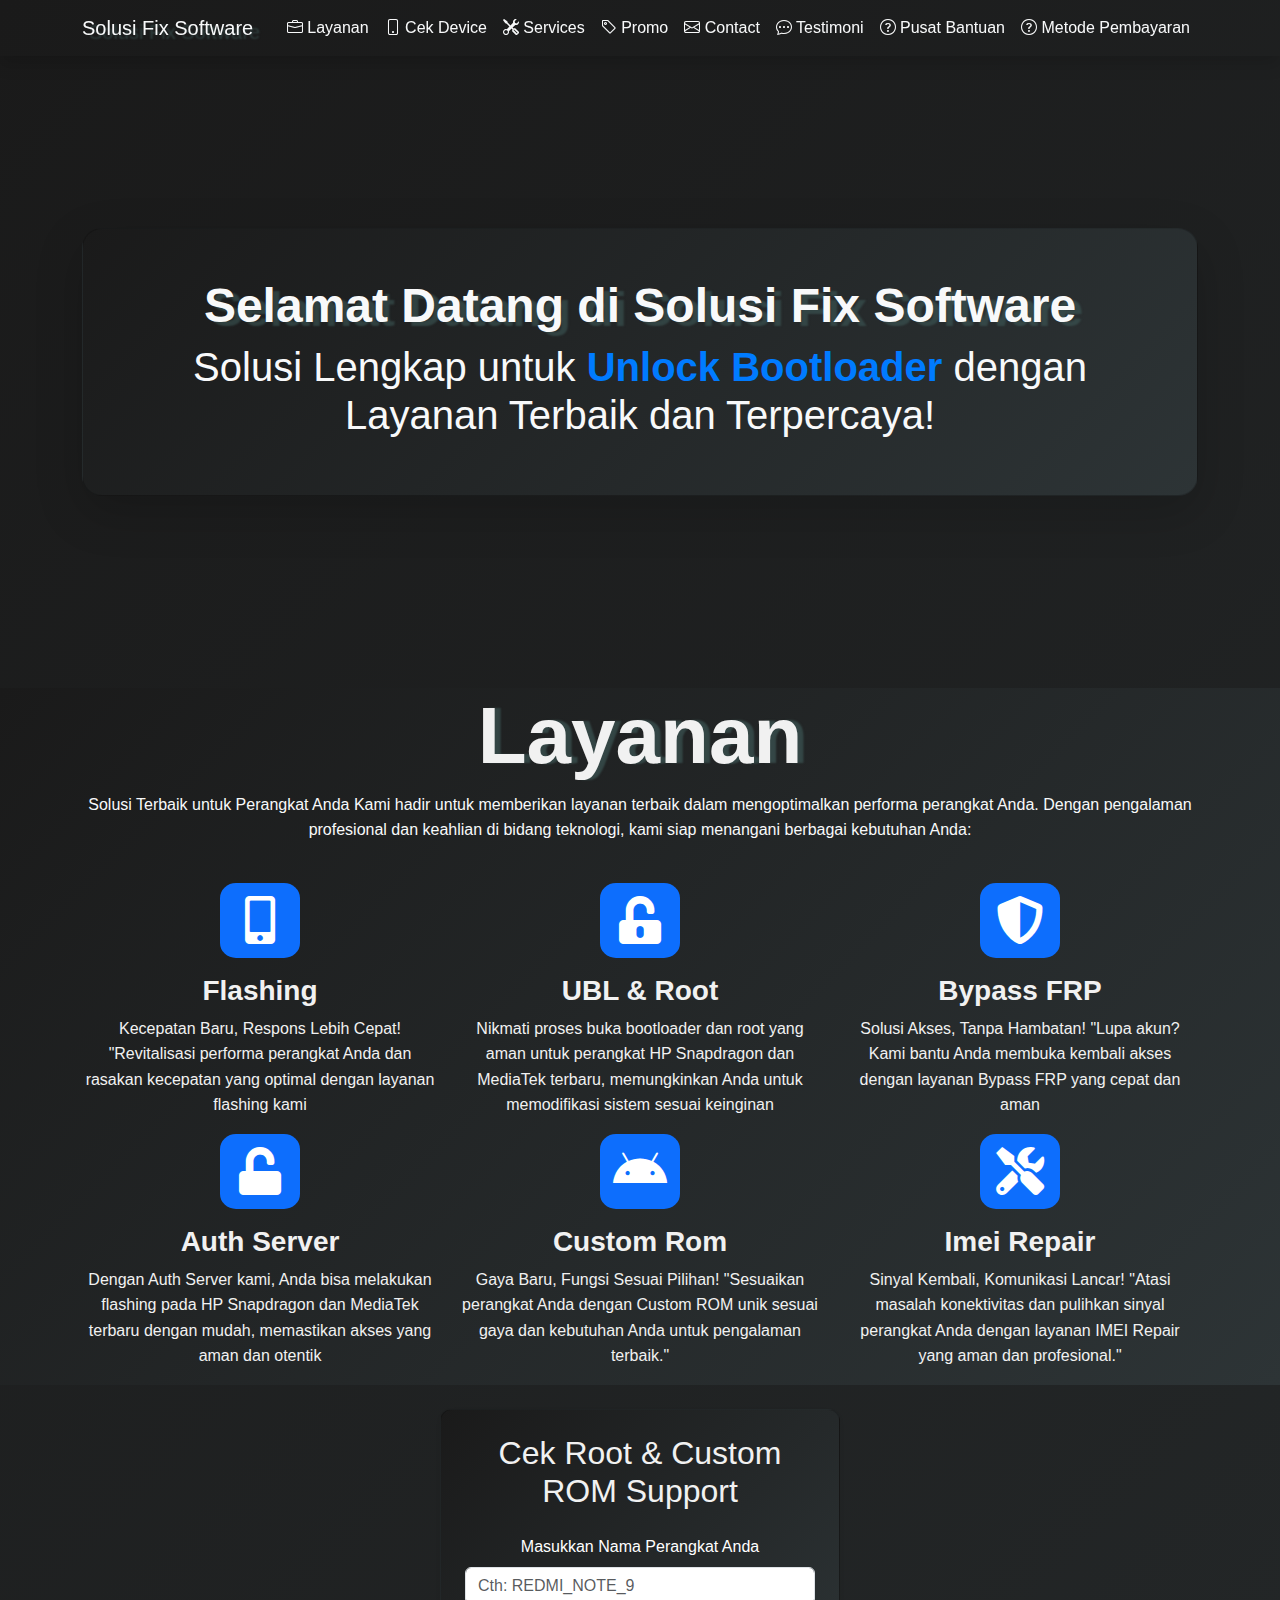
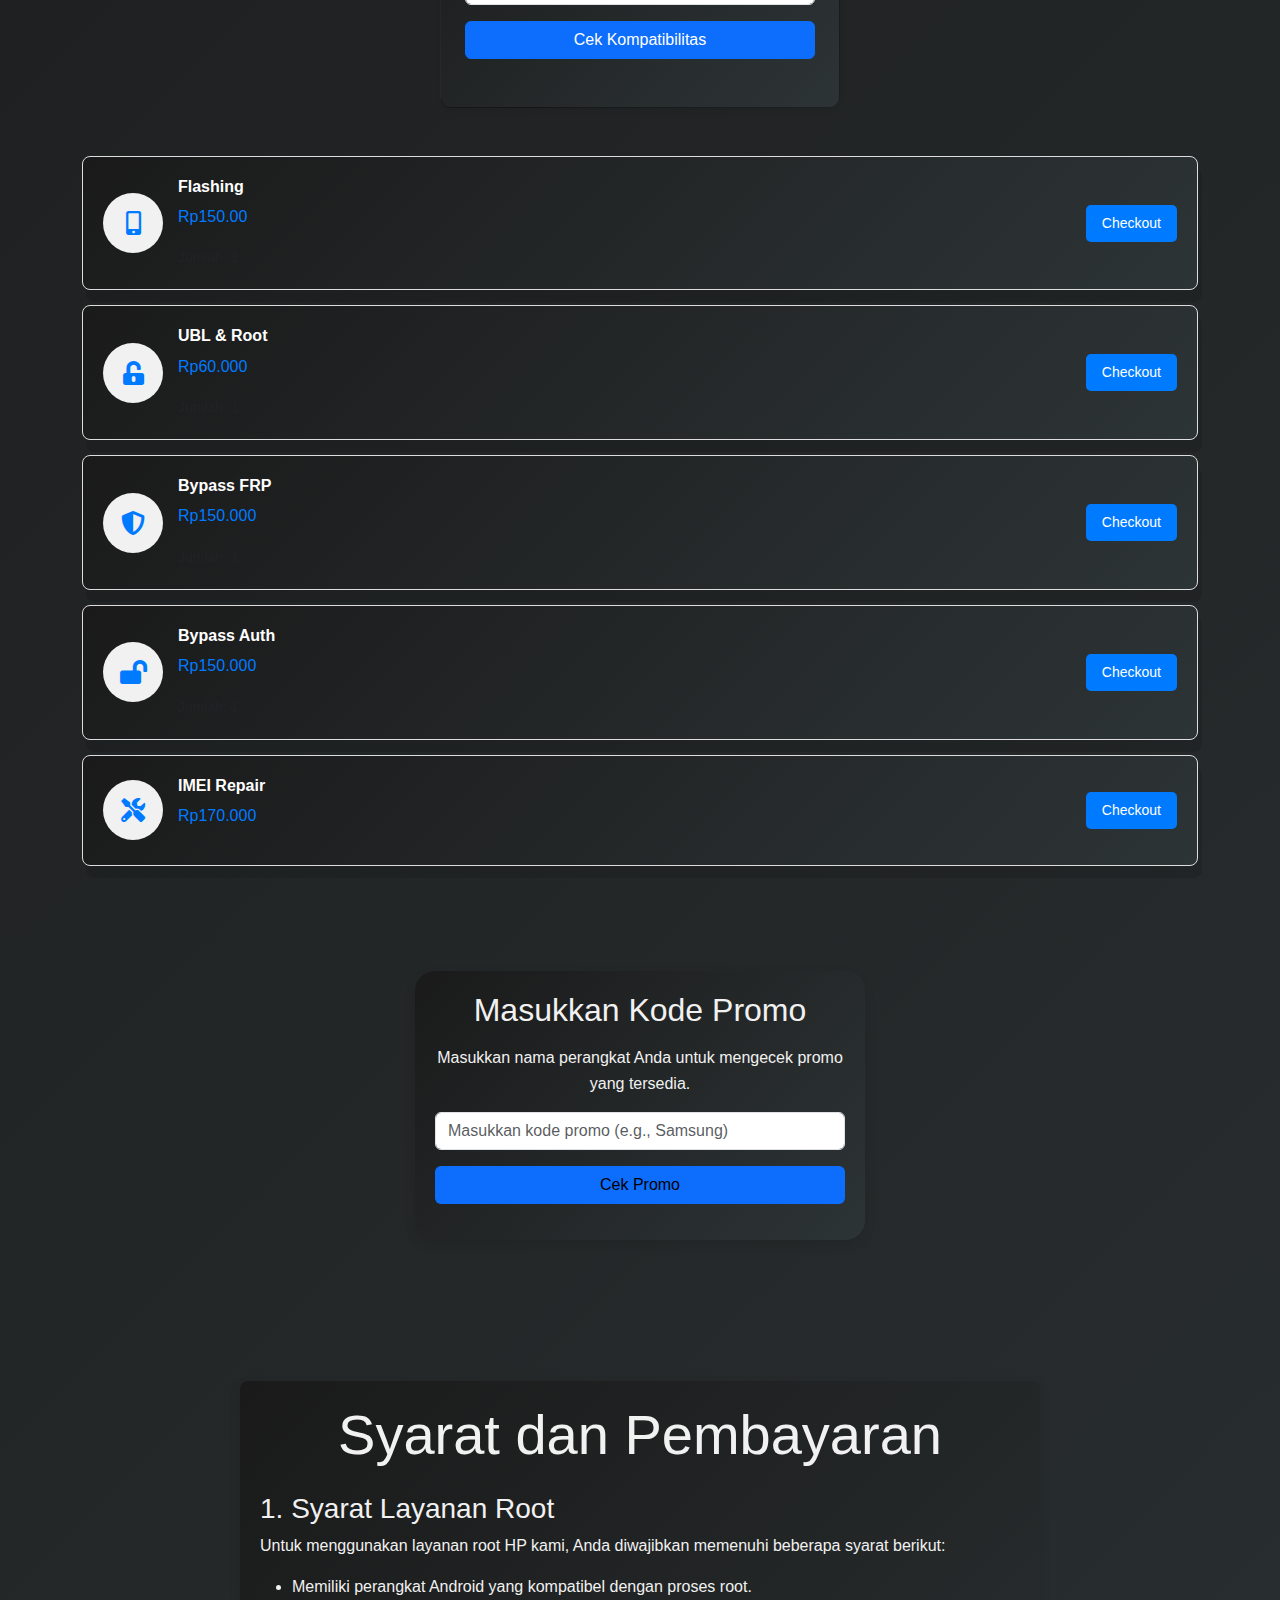
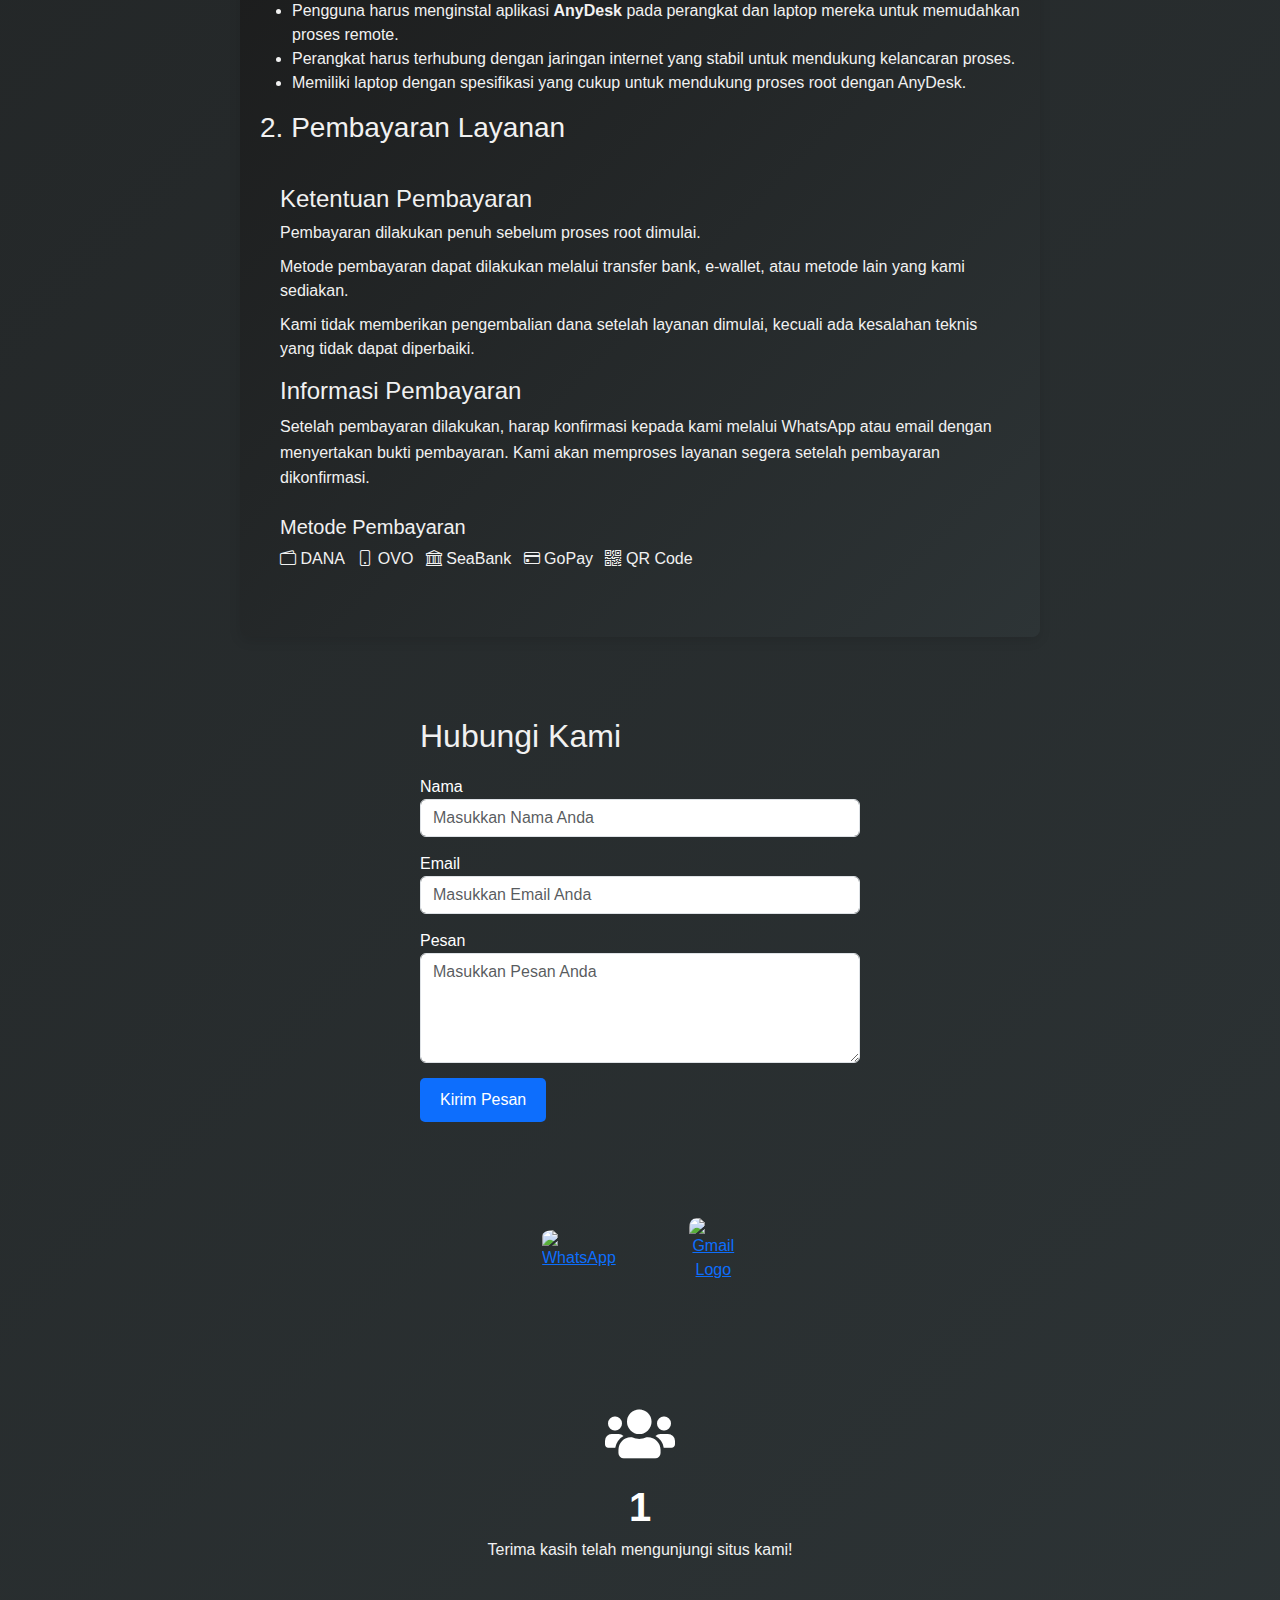
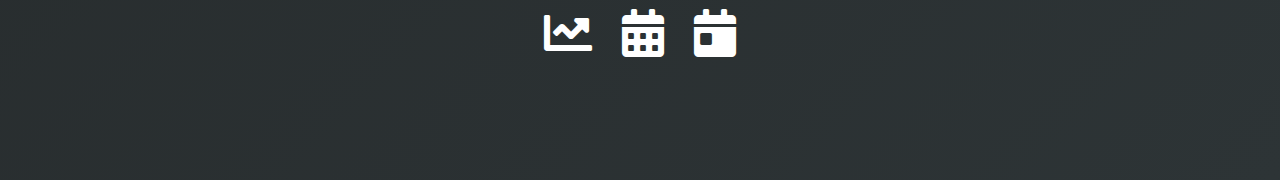
==== index.html @ b5722282 "Penambahan fitur metode pembayaran dan pusat bantuan" ====
<!DOCTYPE html>
<html lang="en">

<head>
    <meta http-equiv="Cache-Control" content="no-store, no-cache, must-revalidate, proxy-revalidate">
    <meta http-equiv="Pragma" content="no-cache">
    <meta http-equiv="Expires" content="0">
    <meta charset="UTF-8">
    <meta name="viewport" content="width=device-width, initial-scale=1.0">
    <link href="https://cdn.jsdelivr.net/npm/bootstrap@5.3.3/dist/css/bootstrap.min.css" rel="stylesheet"
        integrity="sha384-QWTKZyjpPEjISv5WaRU9OFeRpok6YctnYmDr5pNlyT2bRjXh0JMhjY6hW+ALEwIH" crossorigin="anonymous">
    <link rel="stylesheet" href="https://cdnjs.cloudflare.com/ajax/libs/font-awesome/5.15.4/css/all.min.css">
    <link rel="stylesheet" href="https://cdn.jsdelivr.net/npm/bootstrap-icons@1.11.3/font/bootstrap-icons.min.css">
    <link rel="stylesheet" href="css/styleIndex.css">

    <title>tes Website</title>
</head>

<body>
    <nav class="navbar navbar-expand-lg shadow fixed-top">
        <div class="container">
            <a class="navbar-brand text-light" style="text-shadow: 7px 4px 2px rgba(65,95,93,0.53);" href="#">
                Solusi Fix Software
            </a>
            <button class="navbar-toggler" type="button" data-bs-toggle="collapse" data-bs-target="#navbarText"
                aria-controls="navbarText" aria-expanded="false" aria-label="Toggle navigation">
                <span class="navbar-toggler-icon"></span>
            </button>
            <div class="collapse navbar-collapse text-right" id="navbarText">
                <ul class="navbar-nav ms-auto mb-2 mb-lg-0">
                    <li class="nav-item">
                        <a class="nav-link text-light" href="#Layanan">
                            <i class="bi bi-briefcase"></i> Layanan
                        </a>
                    </li>
                    <li class="nav-item">
                        <a class="nav-link text-light" href="#CekDevices">
                            <i class="bi bi-phone"></i> Cek Device
                        </a>
                    </li>
                    <li class="nav-item">
                        <a class="nav-link text-light" href="#Services">
                            <i class="bi bi-tools"></i> Services
                        </a>
                    </li>
                    <li class="nav-item">
                        <a class="nav-link text-light" href="#Promo">
                            <i class="bi bi-tag"></i> Promo
                        </a>
                    </li>
                    <li class="nav-item">
                        <a class="nav-link text-light" href="#Contact" onclick="showLoading(event)">
                            <i class="bi bi-envelope"></i> Contact
                        </a>
                    </li>
                    <li class="nav-item">
                        <a class="nav-link text-light" href="testimoni.html">
                            <i class="bi bi-chat-dots"></i> Testimoni
                        </a>
                    </li>
                    <li class="nav-item">
                        <a class="nav-link text-light" href="pusatBantuan.html">
                            <i class="bi bi-question-circle"></i> Pusat Bantuan
                        </a>
                    </li>
                    <li class="nav-item">
                        <a class="nav-link text-light" href="pembayaran.html">
                            <i class="bi bi-question-circle"></i> Metode Pembayaran
                        </a>
                    </li>
                </ul>
            </div>
        </div>
    </nav>

    <!-- Loading Overlay -->
    <div class="loading-overlay" id="loadingOverlay">
        <div class="loader"></div>
    </div>



    <div class="container-fluid banner" id="About">
        <div class="container text-center d-flex justify-content-center align-items-center min-vh-80 mt-4">
            <div class="card shadow-lg p-5 text-center" id="welcomeCard">
                <h4 class="welcome-heading text-light">Selamat Datang di Solusi Fix Software</h4>
                <h3 class="display-6 text-light">
                    Solusi Lengkap untuk <span id="changingText" class="changing-text">Unlock Bootloader</span> dengan
                    Layanan Terbaik dan Terpercaya!
                </h3>
            </div>
        </div>
    </div>


    <div class="container-fluid layanan" style="background:linear-gradient(135deg, #1a1a1a 0%, #2d3436 100%) ">
        <div class="container text-center">
            <h2 class="display-1 fw-bold" style="text-shadow: 6px 0px 2px rgba(65,95,93,0.58);" id="Layanan">Layanan
            </h2>
            <p class="text-light">Solusi Terbaik untuk Perangkat Anda
                Kami hadir untuk memberikan layanan terbaik dalam mengoptimalkan performa perangkat Anda. Dengan
                pengalaman profesional dan keahlian di bidang teknologi, kami siap menangani berbagai kebutuhan Anda:
            </p>
            <div class="row pt-4">
                <div class="col-md-4">
                    <span class="lingkaran"
                        style="display: inline-block; border-radius: 20%; width: 120px; margin: auto; height: 120px; color: #fff; background-color: #0d6efd;">
                        <i class="fas fa-mobile-alt fa-3x"></i></span>
                    <h3 class="mt-3 fw-bold">Flashing</h3>
                    <p>Kecepatan Baru, Respons Lebih Cepat!
                        "Revitalisasi performa perangkat Anda dan rasakan kecepatan yang optimal dengan layanan flashing
                        kami</p>
                </div>

                <div class="col-md-4">
                    <span class="lingkaran"
                        style="display: inline-block; border-radius: 20%; width: 120px; margin: auto; height: 120px; color: #fff; background-color: #0d6efd;">
                        <i class="fas fa-unlock-alt fa-3x"></i></span>
                    <h3 class="mt-3 fw-bold">UBL & Root</h3>
                    <p>Nikmati proses buka bootloader dan root yang aman untuk perangkat HP Snapdragon dan MediaTek
                        terbaru, memungkinkan Anda untuk memodifikasi sistem sesuai keinginan</p>
                </div>

                <div class="col-md-4">
                    <span class="lingkaran"
                        style="display: inline-block; border-radius: 20%; width: 120px; margin: auto; height: 120px; color: #fff; background-color: #0d6efd;">
                        <i class="fas fa-shield-alt fa-3x"></i></span>
                    <h3 class="mt-3 fw-bold">Bypass FRP</h3>
                    <p>Solusi Akses, Tanpa Hambatan!
                        "Lupa akun? Kami bantu Anda membuka kembali akses dengan layanan Bypass FRP yang cepat dan aman
                    </p>
                </div>

                <div class="col-md-4">
                    <span class="lingkaran"
                        style="display: inline-block; border-radius: 20%; width: 120px; margin: auto; height: 120px; color: #fff; background-color: #0d6efd; ">
                        <i class=" fas fa-unlock fa-3x"></i></span>
                    <h3 class="mt-3 fw-bold">Auth Server</h3>
                    <p>Dengan Auth Server kami, Anda bisa melakukan flashing pada HP Snapdragon dan MediaTek terbaru
                        dengan mudah, memastikan akses yang aman dan otentik</p>
                </div>
                <div class="col-md-4">
                    <span class="lingkaran"
                        style="display: inline-block; border-radius: 20%; width: 120px; margin: auto; height: 120px; color: #fff; background-color: #0d6efd; ">
                        <i class=" fab fa-android fa-3x"></i></span>
                    <h3 class="mt-3 fw-bold">Custom Rom</h3>
                    <p>Gaya Baru, Fungsi Sesuai Pilihan!
                        "Sesuaikan perangkat Anda dengan Custom ROM unik sesuai gaya dan kebutuhan Anda untuk pengalaman
                        terbaik."</p>
                </div>
                <div class="col-md-4">
                    <span class="lingkaran"
                        style="display: inline-block; border-radius: 20%; width: 120px; margin: auto; height: 120px; color: #fff; background-color: #0d6efd; ">
                        <i class=" fas fa-tools fa-3x"></i></span>
                    <h3 class="mt-3 fw-bold">Imei Repair</h3>
                    <p>Sinyal Kembali, Komunikasi Lancar!
                        "Atasi masalah konektivitas dan pulihkan sinyal perangkat Anda dengan layanan IMEI Repair yang
                        aman dan profesional."</p>
                </div>

            </div>

        </div>
    </div>




    <div class="d-flex justify-content-center align-items-center min-vh-80 mt-4">
        <div class="card shadow-sm p-4 text-center" id="deviceCheckerCard">
            <h2 class="mb-4" id="CekDevices">Cek Root & Custom ROM Support</h2>

            <form id="deviceForm">
                <!-- Input untuk menulis jenis perangkat -->
                <div class="mb-3">
                    <label for="deviceInput" class="form-label">Masukkan Nama Perangkat Anda</label>
                    <input type="text" class="form-control" id="deviceInput" placeholder="Cth: REDMI_NOTE_9" required>
                </div>

                <button type="button" class="btn btn-primary w-100" onclick="checkDeviceSupport()">Cek
                    Kompatibilitas</button>
            </form>

            <div class="mt-3" id="notification" style="display:none;"></div>
            <div id="result" class="mt-4"></div>
        </div>
    </div>





    <div class="container mt-5" id="Services">
        <!-- Card 1: Flashing -->
        <div class="shopee-card">
            <div class="icon-container">
                <i class="fas fa-mobile-alt"></i>
            </div>
            <div>
                <h5 class="product-name">Flashing</h5>
                <p class="product-price">Rp150.00</p>
                <small class="text-muted">Jumlah: 1</small>
            </div>
            <button class="btn-checkout" onclick="sendToWhatsApp('Flashing', 'Rp150.00')">Checkout</button>
        </div>

        <!-- Card 2: UBL & Root -->
        <div class="shopee-card">
            <div class="icon-container">
                <i class="fas fa-unlock-alt"></i>
            </div>
            <div>
                <h5 class="product-name">UBL & Root</h5>
                <p class="product-price">Rp60.000</p>
                <small class="text-muted">Jumlah: 1</small>
            </div>
            <button class="btn-checkout" onclick="sendToWhatsApp('UBL & Root', 'Rp60.000')">Checkout</button>
        </div>

        <!-- Card 3: Bypass FRP -->
        <div class="shopee-card">
            <div class="icon-container">
                <i class="fas fa-shield-alt"></i>
            </div>
            <div>
                <h5 class="product-name">Bypass FRP</h5>
                <p class="product-price">Rp150.000</p>
                <small class="text-muted">Jumlah: 1</small>
            </div>
            <button class="btn-checkout"
                onclick="sendToWhatsApp('Bypass FRP', 'Rp150.000 Not all devices')">Checkout</button>
        </div>

        <!-- Card 4: Bypass Auth -->
        <div class="shopee-card">
            <div class="icon-container">
                <i class="fas fa-lock-open"></i>
            </div>
            <div>
                <h5 class="product-name">Bypass Auth</h5>
                <p class="product-price">Rp150.000</p>
                <small class="text-muted">Jumlah: 1</small>
            </div>
            <button class="btn-checkout" onclick="sendToWhatsApp('Bypass Auth', 'Rp150.000')">Checkout</button>
        </div>

        <!-- Card 5: IMEI Repair -->
        <div class="shopee-card">
            <div class="icon-container">
                <i class="fas fa-tools"></i>
            </div>
            <div>
                <h5 class="product-name">IMEI Repair</h5>
                <p class="product-price">Rp170.000</p>

            </div>
            <button class="btn-checkout" onclick="sendToWhatsApp('IMEI Repair', 'Rp170.00')">Checkout</button>
        </div>
    </div>

    <div class="alert-container" id="alert-container"></div>

    <section class="promo-section" id="Promo">
        <div class="promo-box">
            <h2 class="mb-3">Masukkan Kode Promo</h2>
            <p>Masukkan nama perangkat Anda untuk mengecek promo yang tersedia.</p>
            <input type="text" id="promoCode" class="form-control mb-3"
                placeholder="Masukkan kode promo (e.g., Samsung)">
            <button onclick="checkPromo()" class="btn btn-custom w-100">Cek Promo</button>
            <div id="result" class="result-message mt-3"></div>
            <!-- This div will show messages like "Promo available" or "Device not available for promo" -->
            <div id="promoMessage" class="promo-message mt-2"></div>
        </div>
    </section>



    <div class="terms-card">
        <h2 class="display-4 text-center mb-4">Syarat dan Pembayaran</h2>

        <h3>1. Syarat Layanan Root</h3>
        <p>Untuk menggunakan layanan root HP kami, Anda diwajibkan memenuhi beberapa syarat berikut:</p>
        <ul>
            <li>Memiliki perangkat Android yang kompatibel dengan proses root.</li>
            <li>Pengguna harus menginstal aplikasi <strong>AnyDesk</strong> pada perangkat dan laptop mereka untuk
                memudahkan proses remote.</li>
            <li>Perangkat harus terhubung dengan jaringan internet yang stabil untuk mendukung kelancaran proses.</li>
            <li>Memiliki laptop dengan spesifikasi yang cukup untuk mendukung proses root dengan AnyDesk.</li>
        </ul>

        <h3>2. Pembayaran Layanan</h3>
        <div class="payment-terms">
            <h4>Ketentuan Pembayaran</h4>
            <ul>
                <li>Pembayaran dilakukan penuh sebelum proses root dimulai.</li>
                <li>Metode pembayaran dapat dilakukan melalui transfer bank, e-wallet, atau metode lain yang kami
                    sediakan.</li>
                <li>Kami tidak memberikan pengembalian dana setelah layanan dimulai, kecuali ada kesalahan teknis yang
                    tidak dapat diperbaiki.</li>
            </ul>
            <h4>Informasi Pembayaran</h4>
            <p>Setelah pembayaran dilakukan, harap konfirmasi kepada kami melalui WhatsApp atau email dengan menyertakan
                bukti pembayaran. Kami akan memproses layanan segera setelah pembayaran dikonfirmasi.</p>

            <div class="payment-methods mt-4">
                <h5>Metode Pembayaran</h5>
                <ul class="list-inline">
                    <li class="list-inline-item"><i class="bi bi-wallet2"></i> DANA</li>
                    <li class="list-inline-item"><i class="bi bi-phone"></i> OVO</li>
                    <li class="list-inline-item"><i class="bi bi-bank"></i> SeaBank</li>
                    <li class="list-inline-item"><i class="bi bi-credit-card"></i> GoPay</li>
                    <li class="list-inline-item"><i class="bi bi-qr-code"></i> QR Code</li>
                </ul>
            </div>
        </div>
    </div>



    <div class="container" id="Contact">
        <div class="contact-form">
            <h2>Hubungi Kami</h2>
            <form action="#" method="POST">
                <div class="form-group">
                    <label for="name">Nama</label>
                    <input type="text" class="form-control" id="name" placeholder="Masukkan Nama Anda" required>
                </div>
                <div class="form-group">
                    <label for="email">Email</label>
                    <input type="email" class="form-control" id="email" placeholder="Masukkan Email Anda" required>
                </div>
                <div class="form-group">
                    <label for="message">Pesan</label>
                    <textarea class="form-control" id="message" rows="4" placeholder="Masukkan Pesan Anda"
                        required></textarea>
                </div>
                <button type="submit">Kirim Pesan</button>
            </form>

            <!-- Social Media Links (WhatsApp & Telegram) -->
            <div class="container mt-5 mb-5">
                <div class="row text-light justify-content-center align-items-center">
                    <!-- WhatsApp -->
                    <div class="container mt-5 mb-5">
                        <div class="row text-light justify-content-center align-items-center">
                            <!-- WhatsApp -->
                            <div class="col-4 col-md-2 text-center mb-3">
                                <a href="https://wa.me/6289515001716" target="_blank" title="WhatsApp">
                                    <img src="img/WhatsApp-min.jpg" alt="WhatsApp" width="45px" height="45px">

                                </a>
                            </div>

                            <!-- Telegram -->
                            <div class="col-4 col-md-2 text-center mb-3">
                                <a href="https://t.me/DimNotBad" target="_blank" title="Telegram">
                                    <img src="img/Telegram_logo-min.jpg" alt="Telegram Logo" width="41px" height="41px"
                                        loading="lazy">



                                </a>
                            </div>

                            <!-- Gmail -->
                            <div class="col-4 col-md-2 text-center mb-3">
                                <a href="coomingsoon.html" target="_blank" title="Gmail">
                                    <img src="img/Gmail_Icon_(2013-2020)-min_11zon.jpg" alt="Gmail Logo" width="35px"
                                        height="32px">

                                </a>
                            </div>
                        </div>
                    </div>



                    <div class="visitor-section">
                        <div class="visitor-counter">
                            <i class="fas fa-users icon"></i>
                            <div class="count" id="visitorCount">0</div>
                            <p>Terima kasih telah mengunjungi situs kami!</p>
                        </div>

                        <div class="statistics">
                            <div class="stat">
                                <i class="fas fa-chart-line icon"></i>
                            </div>
                            <div class="stat">
                                <i class="fas fa-calendar-alt icon"></i>
                            </div>
                            <div class="stat">
                                <i class="fas fa-calendar-day icon"></i>
                            </div>
                        </div>
                    </div>

                    <!--js all-->
                    <script>

                        document.addEventListener("DOMContentLoaded", () => {
                            const overlay = document.getElementById('loadingOverlay');
                            const navLinks = document.querySelectorAll('.nav-link');

                            navLinks.forEach(link => {
                                link.addEventListener('click', function (event) {
                                    event.preventDefault();
                                    overlay.classList.add('show');

                                    setTimeout(() => {
                                        overlay.classList.remove('show');
                                        window.location.href = this.href;
                                    }, 1500);
                                });
                            });
                        });



                        function sendToWhatsApp(service, price) {
                            // Ganti nomor telepon berikut dengan nomor WhatsApp tujuan
                            const phoneNumber = "6289515001716"; // format nomor: gunakan kode negara (62 untuk Indonesia)
                            const message = `Halo, saya ingin memesan layanan ${service} dengan harga ${price}.`;

                            // Membuka WhatsApp dengan pesan yang telah terisi
                            window.open(`https://wa.me/${phoneNumber}?text=${encodeURIComponent(message)}`, "_blank");
                        }



                        const texts = ["Unlock Bootloader", "Root", "Flashing", "Bypass FRP", "Bypass Auth", "Custom Rom", "Write Imei"]; let index = 0; function changeText() { let t = document.getElementById("changingText"); t.classList.remove("changing-text"), setTimeout(() => { t.textContent = texts[index], t.classList.add("changing-text"), index = (index + 1) % texts.length }, 200) } setInterval(changeText, 3e3);



                        let attemptsLeft = 5;
                        let promoUsesLeft = localStorage.getItem("promoUsesLeft") ? parseInt(localStorage.getItem("promoUsesLeft")) : 2;
                        const promoHP = [
                            "Redmi Note 8 Pro", "Redmi Note 9", "Redmi Note 9 Pro 5G", "Redmi Note 9T", "Redmi 6", "Redmi 6A",
                            "Redmi 9", "Redmi 9A", "Redmi 9C", "Realme C2", "Realme C3", "Realme C11", "Realme C12",
                            "Realme C15", "Realme 5i", "Realme 6i"
                        ];

                        // Ubah semua elemen di promoHP menjadi lowercase untuk perbandingan yang konsisten
                        const promoHPLowerCase = promoHP.map(device => device.toLowerCase());

                        function checkPromo() {
                            let e = document.getElementById("promoCode").value.toLowerCase();
                            let t = document.getElementById("result");
                            let promoMessage = document.getElementById("promoMessage");
                            let promoButton = document.querySelector("button");

                            // Reset promoMessage on each check
                            promoMessage.innerHTML = "";

                            if (attemptsLeft > 0) {
                                // Check if the promo is available for the entered device (in lowercase)
                                if (promoHPLowerCase.includes(e)) {
                                    if (promoUsesLeft > 0) {
                                        let confirmation = confirm(`Selamat! Anda mendapatkan promo untuk merk ${e}! Apakah Anda ingin mengambil promo ini?`);

                                        if (confirmation) {
                                            let a = `Selamat! Anda mendapatkan promo untuk merk ${e}!`;
                                            window.open(`https://wa.me/?text=${encodeURIComponent(a)}`, "_blank");
                                            t.innerHTML = "<span class='text-success'>Promo berhasil! Pesan terkirim ke WhatsApp.</span>";
                                            promoUsesLeft--;
                                            localStorage.setItem("promoUsesLeft", promoUsesLeft);

                                            if (promoUsesLeft === 0) {
                                                showAlert("Promo telah habis digunakan.", "info");
                                                promoButton.disabled = true;
                                            }
                                        } else {
                                            t.innerHTML = "<span class='text-warning'>Promo dibatalkan oleh pengguna.</span>";
                                        }
                                    } else {
                                        t.innerHTML = "<span class='text-danger'>Anda sudah menggunakan promo maksimal 2 kali.</span>";
                                        promoButton.disabled = true;
                                    }
                                    attemptsLeft = 5;
                                    promoMessage.innerHTML = "";
                                } else {
                                    attemptsLeft--;
                                    t.innerHTML = `<span class='text-danger'>Kode tidak valid. Anda bisa mencoba ${attemptsLeft} kali lagi.</span>`;
                                    promoMessage.innerHTML = "<span class='text-danger'>Perangkat ini tidak tersedia promo.</span>";
                                }
                            }

                            if (attemptsLeft === 0) {
                                showAlert("Percobaan habis. Silakan coba lagi setelah 1 jam.", "danger");
                                t.innerHTML = "";
                                promoButton.disabled = true;
                                localStorage.setItem("lockedUntil", Date.now() + 3600000);
                            }
                        }

                        function showAlert(e, t) {
                            let a = document.getElementById("alert-container");
                            let s = document.createElement("div");

                            s.className = `alert alert-${t} alert-dismissible fade show text-center`;
                            s.role = "alert";
                            s.innerHTML = `
${e}
<button type="button" class="btn-close" data-bs-dismiss="alert" aria-label="Close"></button>
`;

                            a.appendChild(s);

                            setTimeout(() => {
                                s.classList.remove("show");
                                s.classList.add("hide");
                                setTimeout(() => s.remove(), 500);
                            }, 5000);
                        }

                        window.onload = function () {
                            let e = localStorage.getItem("lockedUntil");
                            if (e && Date.now() < e) {
                                let t = Math.ceil((e - Date.now()) / 60000);
                                showAlert(`Percobaan habis. Silakan coba lagi setelah ${t} menit.`, "warning");
                                document.querySelector("button").disabled = true;
                            }

                            if (promoUsesLeft === 0) {
                                showAlert("Promo telah habis digunakan.", "info");
                                document.querySelector("button").disabled = true;
                            }
                        };





                        const devicesSupport = {
                            // Perangkat yang Mendukung Custom ROM dan Root
                            'REDMI_NOTE_1': { root: true, customROM: true },
                            'REDMI_NOTE_2': { root: true, customROM: true },
                            'REDMI_NOTE_3_PRO': { root: true, customROM: true },
                            'REDMI_NOTE_4': { root: true, customROM: true },
                            'REDMI_NOTE_4X': { root: true, customROM: true },
                            'REDMI_NOTE_5': { root: true, customROM: true },
                            'REDMI_NOTE_5_PRO': { root: true, customROM: true },
                            'REDMI_NOTE_6_PRO': { root: true, customROM: true },
                            'REDMI_NOTE_7_PRO': { root: true, customROM: true },
                            'REDMI_NOTE_8_PRO': { root: true, customROM: true },
                            'REDMI_NOTE_8': { root: true, customROM: true },
                            'REDMI_NOTE_9': { root: true, customROM: true },
                            'REDMI_NOTE_9_PRO': { root: true, customROM: true },
                            'REDMI_NOTE_9S': { root: true, customROM: true },
                            'REDMI_NOTE_10': { root: true, customROM: true },
                            'REDMI_NOTE_10_PRO': { root: true, customROM: true },
                            'REDMI_NOTE_10S': { root: true, customROM: true },
                            'REDMI_NOTE_11': { root: true, customROM: true },
                            'REDMI_NOTE_11_PRO': { root: true, customROM: true },
                            'REDMI_NOTE_11S': { root: true, customROM: true },
                            'REDMI_NOTE_12': { root: true, customROM: true },
                            'REDMI_NOTE_12_PRO': { root: true, customROM: true },
                            'REDMI_1S': { root: true, customROM: true },
                            'REDMI_2': { root: true, customROM: true },
                            'REDMI_2_PRIME': { root: true, customROM: true },
                            'REDMI_3S': { root: true, customROM: true },
                            'REDMI_3S_PRIME': { root: true, customROM: true },
                            'REDMI_4A': { root: true, customROM: true },
                            'REDMI_4X': { root: true, customROM: true },
                            'REDMI_5': { root: true, customROM: true },
                            'REDMI_5A': { root: true, customROM: true },
                            'REDMI_6A': { root: true, customROM: true },
                            'REDMI_6_PRO': { root: true, customROM: true },
                            'REDMI_7': { root: true, customROM: true },
                            'REDMI_8': { root: true, customROM: true },
                            'REDMI_8A': { root: true, customROM: true },
                            'REDMI_9': { root: true, customROM: true },
                            'REDMI_9A': { root: true, customROM: true },
                            'REDMI_9C': { root: true, customROM: true },
                            'REDMI_9': { root: true, customROM: true },
                            'REDMI_10': { root: true, customROM: true },
                            'POCO_F1': { root: true, customROM: true },
                            'POCO_F2_PRO': { root: true, customROM: true },
                            'POCO_F3': { root: true, customROM: true },
                            'POCO_X2': { root: true, customROM: true },
                            'POCO_X3_NFC': { root: true, customROM: true },
                            'POCO_X3_PRO': { root: true, customROM: true },
                            'POCO_M2': { root: true, customROM: true },
                            'POCO_M2_PRO': { root: true, customROM: true },
                            'POCO_M3': { root: true, customROM: true },
                            'POCO_M4': { root: true, customROM: true },
                            'POCO_M4_PRO': { root: true, customROM: true },
                            'POCO_C3': { root: true, customROM: true },
                            'POCO_C31': { root: true, customROM: true },
                            'POCO_X5_5G': { root: true, customROM: true },
                            'INFINIX_GT_10_PRO': { root: true, customROM: true },
                            'INFINIX_HOT_11': { root: true, customROM: true },
                            'INFINIX_NOTE_30': { root: true, customROM: true },
                            'INFINIX_NOTE_40': { root: true, customROM: true },
                            'XIAOMI_MI_3': { root: true, customROM: true },
                            'XIAOMI_MI_4': { root: true, customROM: true },
                            'XIAOMI_MI_4I': { root: true, customROM: true },
                            'XIAOMI_MI_5': { root: true, customROM: true },
                            'XIAOMI_MI_5S': { root: true, customROM: true },
                            'XIAOMI_MI_5S_PLUS': { root: true, customROM: true },
                            'XIAOMI_MI_6': { root: true, customROM: true },
                            'XIAOMI_MI_6X': { root: true, customROM: true },
                            'XIAOMI_MI_8': { root: true, customROM: true },
                            'XIAOMI_MI_8_LITE': { root: true, customROM: true },
                            'XIAOMI_MI_9': { root: true, customROM: true },
                            'XIAOMI_MI_9T': { root: true, customROM: true },
                            'XIAOMI_MI_9T_PRO': { root: true, customROM: true },
                            'XIAOMI_MI_10': { root: true, customROM: true },
                            'XIAOMI_MI_10T_PRO': { root: true, customROM: true },
                            'XIAOMI_MI_A1': { root: true, customROM: true },
                            'XIAOMI_MI_A2': { root: true, customROM: true },
                            'XIAOMI_MI_MIX': { root: true, customROM: true },
                            'XIAOMI_MI_MIX_2': { root: true, customROM: true },
                            'XIAOMI_MI_MIX_2S': { root: true, customROM: true },
                            'XIAOMI_MI_MIX_3': { root: true, customROM: true },
                            'XIAOMI_MI_MAX': { root: true, customROM: true },
                            'XIAOMI_MI_MAX_2': { root: true, customROM: true },
                            'XIAOMI_MI_MAX_3': { root: true, customROM: true },
                            'XIAOMI_MI_NOTE': { root: true, customROM: true },
                            'XIAOMI_MI_NOTE_2': { root: true, customROM: true },
                            'XIAOMI_MI_NOTE_3': { root: true, customROM: true },
                            'BLACK_SHARK': { root: true, customROM: true },
                            'BLACK_SHARK_2': { root: true, customROM: true },
                            'BLACK_SHARK_2_PRO': { root: true, customROM: true },
                            'REALME_3': { root: true, customROM: true },
                            'REALME_5_PRO': { root: true, customROM: true },
                            'REALME_6': { root: true, customROM: true },
                            'REALME_6_PRO': { root: true, customROM: true },
                            'REALME_7': { root: true, customROM: true },
                            'REALME_7_PRO': { root: true, customROM: true },
                            'REALME_8I': { root: true, customROM: true },
                            'REALME_NARZO_10': { root: true, customROM: true },
                            'REALME_NARZO_20': { root: true, customROM: true },
                            'REALME_C25': { root: true, customROM: true },
                            'ONEPLUS_ONE': { root: true, customROM: true },
                            'ONEPLUS_2': { root: true, customROM: true },
                            'ONEPLUS_X': { root: true, customROM: true },
                            'ONEPLUS_3': { root: true, customROM: true },
                            'ONEPLUS_3T': { root: true, customROM: true },

                            // Perangkat yang Mendukung Root Saja
                            'SAMSUNG_GALAXY_S9': { root: true, customROM: false },
                            'SAMSUNG_GALAXY_S9+': { root: true, customROM: false },
                            'SAMSUNG_GALAXY_S10': { root: true, customROM: false },
                            'SAMSUNG_GALAXY_S10+': { root: true, customROM: false },
                            'SAMSUNG_GALAXY_S20': { root: true, customROM: false },
                            'SAMSUNG_GALAXY_S20+': { root: true, customROM: false },
                            'SAMSUNG_GALAXY_S21': { root: true, customROM: false },
                            'SAMSUNG_GALAXY_NOTE_8': { root: true, customROM: false },
                            'SAMSUNG_GALAXY_NOTE_9': { root: true, customROM: false },
                            'SAMSUNG_GALAXY_NOTE_10': { root: true, customROM: false },
                            'SAMSUNG_GALAXY_NOTE_10+': { root: true, customROM: false },
                            'SAMSUNG_GALAXY_A50': { root: true, customROM: false },
                            'SAMSUNG_GALAXY_A70': { root: true, customROM: false },
                            // Perangkat yang Mendukung Root Saja
                            'VIVO_Y91C': { root: true, customROM: false },
                            'VIVO_Y12': { root: true, customROM: false },
                            'VIVO_Y15': { root: true, customROM: false },
                            'VIVO_Y17': { root: true, customROM: false },
                            'VIVO_Y20': { root: true, customROM: false },
                            'VIVO_Y30': { root: true, customROM: false },
                            'VIVO_V15': { root: true, customROM: false },
                            'VIVO_V17_NEO': { root: true, customROM: false },
                            'VIVO_S1': { root: true, customROM: false },
                            'VIVO_S1_PRO': { root: true, customROM: false }

                        };


                        // Fungsi untuk memeriksa apakah perangkat didukung
                        function checkDeviceSupport() {
                            let deviceName = document.getElementById("deviceInput").value.trim().toUpperCase(),
                                notification = document.getElementById("notification"),
                                result = document.getElementById("result");

                            // Mengosongkan hasil dan menyembunyikan notifikasi sebelumnya
                            result.innerHTML = "";
                            notification.style.display = "none";

                            // Memeriksa apakah input perangkat kosong
                            if (!deviceName) {
                                showNotification("❌ Harap masukkan nama perangkat.", "#f44336");
                                return;
                            }

                            // Memeriksa apakah perangkat ada dalam daftar yang didukung
                            let device = devicesSupport[deviceName];
                            if (device) {
                                showNotification("✅ Perangkat ditemukan!", "#4CAF50");

                                // Menampilkan informasi dukungan root dan custom ROM
                                let supportInfo = `<strong>ROOT:</strong> ${device.root ? "Tersedia ✅" : "Tidak Tersedia ❌"}<br>`;
                                supportInfo += `<strong>CUSTOM ROM:</strong> ${device.customROM ? "Tersedia ✅" : "Tidak Tersedia ❌"}`;
                                result.innerHTML = supportInfo;

                            } else {
                                showNotification("❌ Perangkat tidak ditemukan atau tidak didukung.", "#f44336");
                            }
                        }

                        // Fungsi untuk menampilkan notifikasi
                        function showNotification(message, bgColor) {
                            let notification = document.getElementById("notification");
                            notification.style.display = "block";
                            notification.style.backgroundColor = bgColor;
                            notification.textContent = message;

                            // Menyembunyikan notifikasi setelah 3 detik
                            setTimeout(() => {
                                notification.style.display = "none";
                            }, 3000);
                        }


                        // Mendapatkan jumlah pengunjung dari Local Storage
                        // Mendapatkan tanggal saat ini dan mengonversinya ke format timestamp untuk perhitungan waktu
                        const now = new Date().getTime();
                        const oneWeek = 7 * 24 * 60 * 60 * 1000; // Satu minggu dalam milidetik

                        // Mendapatkan data pengunjung dari Local Storage
                        let totalVisitors = parseInt(localStorage.getItem('totalVisitors')) || 0;
                        let dailyVisitors = parseInt(localStorage.getItem('dailyVisitors')) || 0;
                        let weeklyVisitors = parseInt(localStorage.getItem('weeklyVisitors')) || 0;
                        let lastVisitTime = parseInt(localStorage.getItem('lastVisitTime')) || 0;

                        // Mendapatkan tanggal saat ini dan bulan untuk reset pengunjung harian dan bulanan
                        const today = new Date().toISOString().slice(0, 10);
                        const currentMonth = new Date().toISOString().slice(0, 7);

                        // Mendapatkan tanggal terakhir pengunjung harian dan bulanan
                        let lastVisitDate = localStorage.getItem('lastVisitDate') || '';
                        let lastVisitMonth = localStorage.getItem('lastVisitMonth') || '';

                        // Cek apakah satu minggu telah berlalu sejak kunjungan terakhir
                        if (now - lastVisitTime >= oneWeek) {
                            // Pengunjung baru dihitung hanya setelah lebih dari satu minggu
                            totalVisitors++;
                            weeklyVisitors++;
                            localStorage.setItem('lastVisitTime', now); // Update waktu kunjungan terakhir
                        }

                        // Reset pengunjung harian jika hari baru dimulai
                        if (today !== lastVisitDate) {
                            dailyVisitors = 1; // Mulai dari 1 untuk kunjungan hari ini
                            localStorage.setItem('lastVisitDate', today); // Perbarui tanggal terakhir
                        } else {
                            dailyVisitors++; // Tambahkan untuk kunjungan hari ini
                        }

                        // Reset pengunjung bulanan jika bulan baru dimulai
                        if (currentMonth !== lastVisitMonth) {
                            weeklyVisitors = 1; // Reset untuk minggu pertama bulan baru
                            localStorage.setItem('lastVisitMonth', currentMonth); // Perbarui bulan terakhir
                        } else {
                            weeklyVisitors++; // Tambahkan untuk minggu yang masih berjalan
                        }

                        // Simpan data pengunjung kembali ke Local Storage
                        localStorage.setItem('totalVisitors', totalVisitors);
                        localStorage.setItem('dailyVisitors', dailyVisitors);
                        localStorage.setItem('weeklyVisitors', weeklyVisitors);

                        // Tampilkan jumlah pengunjung di halaman
                        document.getElementById('visitorCount').textContent = totalVisitors;



                    </script>
                    <!-- Bootstrap JS -->

                    <script src="https://cdn.jsdelivr.net/npm/bootstrap@5.3.3/dist/js/bootstrap.bundle.min.js"
                        integrity="sha384-YvpcrYf0tY3lHB60NNkmXc5s9fDVZLESaAA55NDzOxhy9GkcIdslK1eN7N6jIeHz"
                        crossorigin="anonymous"></script>
</body>

</html>
---- css/styleIndex.css ----
body {
    background: linear-gradient(135deg, #1a1a1a 0, #2d3436 100%);
    color: #fff
    
}

html {
    scroll-behavior: smooth
}

body {
    font-family: 'Segoe UI', Tahoma, Geneva, Verdana, sans-serif;
    
}

.banner {
    padding: 14% 0 15%;
    text-align: center;
    position: relative;
    overflow: hidden;
    margin-top: 25px
}

.changing-text,
.highlight,
.product-price {
    color: #007bff
}

@keyframes slideIn {
    0% {
        transform: translateY(-20px);
        opacity: 0
    }

    100% {
        transform: translateY(0);
        opacity: 1
    }
}

.welcome-card {
    max-width: 400px;
    width: 100%;
    margin: 50px auto;

}

#welcomeCard {
    border-radius: 20px;
    box-shadow: 0 4px 12px rgba(0, 0, 0, 0.1);
    padding: 20px;

    background-color: #fff;
    transition: transform .4s;
    cursor: pointer;
    background: linear-gradient(135deg, #1a1a1a 0, #2d3436 100%);
    ;
}

#welcomeCard:hover {
    transform: scale(1.1);
    background-color: #007bff;
    color: #fff;

}

/* Gaya untuk welcome heading */
.welcome-heading {
    font-size: 3rem;
    text-shadow: 7px 4px 2px rgba(65, 95, 93, .53);
    animation: 2.5s ease-in-out infinite colorPulse;
    font-weight: 700;
    display: inline-block;
    border-radius: 20px;

}

@keyframes colorPulse {

    0%,
    100% {
        color: #007bff
    }

    50% {
        color: #ff9800
    }
}

.highlight {
    font-weight: 700;
    display: inline-block;
    transition: opacity .5s ease-in-out
}

@keyframes fadeInOut {
    0% {
        opacity: 0;
        transform: scale(.8)
    }

    25%,
    75% {
        opacity: 1;
        transform: scale(1)
    }

    100% {
        opacity: 0;
        transform: scale(1.2)
    }
}

.changing-text {
    font-weight: 700;
    animation: 3s ease-in-out infinite fadeInOut
}

.custom-navbar {
    background: rgba(33, 37, 41, .95);
    backdrop-filter: blur(10px);
    border-bottom: 1px solid rgba(255, 255, 255, .1)
}

.navbar-toggler-icon {
    filter: brightness(0) invert(1)
}

.nav-link:hover {
    color: #0d6efd !important
}

.lingkaran {
    width: 80px !important;
    height: 75px !important;
    padding: 13px !important;
    display: flex;
    align-items: center;
    justify-content: center;
    cursor: pointer
}

.lingkaran {
    transition: transform 0.3s;
}

/* Efek saat ikon ditekan */
.lingkaran:hover {
    transform: scale(1.1);
}

.shopee-card {
    transition: transform 0.3s, box-shadow 0.3s;
    /* Transisi untuk transformasi dan box-shadow */
    padding: 15px;
    border-radius: 10px;
    background: linear-gradient(135deg, #1a1a1a 0, #2d3436 100%);
    box-shadow: 4px 12px rgba(0, 0, 0, 0.1);
    /* Bayangan awal */
}

.shopee-card:hover {
    transform: scale(1.05);
    /* Membesarkan card sedikit saat hover */
    box-shadow: 0 8px 16px rgba(0, 204, 255, 0.6);
    /* Bayangan lebih gelap dengan warna cyan */
}

/* Menambahkan efek pada tombol checkout saat hover */
.btn-checkout {
    transition: background-color 0.3s, color 0.3s;
    /* Transisi warna saat hover */
}

.btn-checkout:hover {
    background-color: #007bff;
    /* Mengubah warna latar belakang saat hover */
    color: #fff;
    /* Mengubah warna teks saat hover */
}


.icon-container,
.shopee-card {
    align-items: center;
    display: flex
}

.device-btn {
    width: 100%;
    margin-bottom: 10px
}

.contact-form .form-control,
.shopee-card {
    margin-bottom: 15px
}

.shopee-card {
    border: 1.5px solid #ddd;
    padding: 20px;
    border-radius: 8px;
    justify-content: space-between
}

.icon-container {
    width: 60px;
    height: 60px;
    background-color: #f1f1f1;
    border-radius: 50%;
    justify-content: center;
    color: #007bff;
    font-size: 24px;
    margin-right: 15px
}

.btn-checkout,
.btn-checkout:hover {
    background-color: #007bff
}

.product-name {
    font-size: 16px;
    font-weight: 700
}

.btn-checkout {
    margin-left: auto;
    color: #fff;
    border: none;
    padding: 8px 16px;
    border-radius: 5px;
    font-size: 14px
}

#contact-section {
    margin-top: 50px
}

.contact-form {
    max-width: 500px;
    margin: 0 auto;
    padding: 30px;
    border-radius: 8px
}

.contact-form h2 {
    margin-bottom: 20px
}

.contact-form button {
    background-color: #0d6efd;
    color: #fff;
    border: none;
    padding: 10px 20px;
    border-radius: 5px;
    transition: transform .3s
}



.contact-form button:hover {
    background-color: #2d3436;
    transform: scale(1.05)
}

.container .row .col-4 a {
    display: inline-block;
    transition: transform .3s, box-shadow .3s
}

.container .row .col-4 a img {
    transition: transform .3s;
    border-radius: 15%
}

.container .row .col-4 a:hover {
    transform: scale(1.1);
    box-shadow: 0 5px 15px rgba(0, 123, 255, .4)
}

.container .row .col-4 a:hover img {
    transform: scale(1.1)
}

.container .row .col-4 a[title=WhatsApp]:hover img {
    background-color: #25d366
}

.container .row .col-4 a[title=Telegram]:hover img {
    background-color: #08c
}

.container .row .col-4 a[title=Gmail]:hover img {
    background-color: #d93025
}

.promo-section {
    display: flex;
    align-items: center;
    justify-content: center;
    min-height: 50vh;
    position: relative
}

.promo-box {
    background: linear-gradient(135deg, #1a1a1a 0, #2d3436 100%);
    border-radius: 20px;
    padding: 20px;
    width: 100%;
    max-width: 450px;
    text-align: center;
    box-shadow: 0 4px 12px rgba(0, 0, 0, 0.1);
    transition: transform .3s
}

.promo-box:hover {
    transform: scale(1.05)
}


#promoMessage {
    font-size: 14px;
    color: #d9534f;
    /* Default red for error */
    font-weight: bold;
}

#promoMessage.success {
    color: #28a745;
    /* Green for success */
}

#promoMessage.warning {
    color: #f0ad4e;
    /* Yellow for warning */
}

.btn-custom {
    background-color: #0d6efd;
    color: #000
}

.btn-custom:hover {
    background-color: linear-gradient(135deg, #1a1a1a 0%, #2d3436 100%);
}

.result-message {
    font-size: 1em;
    margin-top: 10px
}

.alert-container {
    position: fixed;
    top: 0;
    width: 100%
}

.terms-card {
    max-width: 800px;
    background: linear-gradient(135deg, #1a1a1a 0%, #2d3436 100%);
    margin: 50px auto;
    padding: 20px;
    color: #f1f1f1;
    border-radius: 8px;
    box-shadow: 0 4px 12px rgba(0, 0, 0, 0.1);
}

h2 {
    color: #f1f1f1;
}

h3 {
    color: #f1f1f1;
}

p {
    color: #f1f1f1;
    line-height: 1.6;
}

.payment-terms {
    padding: 20px;
    border-radius: 5px;
    margin-top: 20px;
}

.payment-terms ul {
    list-style-type: none;
    padding-left: 0;
}

.payment-terms ul li {
    margin-bottom: 10px;
}

#deviceCheckerCard {
    background: linear-gradient(135deg, #1a1a1a 0%, #2d3436 100%);
    max-width: 400px;
    width: 100%;
    border-radius: 12px;
    box-shadow: 0 4px 12px rgba(0, 0, 0, 0.1);
    transition: transform .3s;
    color: #fff;
}

#deviceCheckerCard:hover {
    transform: scale(1.05);
}



/* CSS untuk Analisis Pengunjung di bagian paling bawah website */
/* CSS untuk bagian analisis pengunjung di bagian bawah */
.visitor-section {
    display: flex;
    flex-direction: column;
    align-items: center;
    padding: 40px 20px;
    background-color: linear-gradient(135deg, #1a1a1a 0, #2d3436 100%);
    ;
    border-radius: 10px;
    color: white;
    margin-top: 20px;
}

.visitor-counter {
    text-align: center;
    margin-bottom: 30px;
}

.visitor-counter .icon {
    font-size: 3.5rem;
    color: #ffffff;
    margin-bottom: 15px;
}

.visitor-counter h1 {
    font-size: 2rem;
    font-weight: bold;
    margin: 10px 0;
}

.visitor-counter .count {
    font-size: 2.5rem;
    font-weight: bold;
}

.statistics {
    display: flex;
    gap: 30px;
    justify-content: center;
}

.statistics .stat {
    display: flex;
    flex-direction: column;
    align-items: center;
}

.statistics .stat .icon {
    font-size: 3rem;
    color: #ffffff;
    margin-bottom: 5px;
}



/* Loading Overlay */
.loading-overlay {
        position: fixed;
        top: 0;
        left: 0;
        width: 100%;
        height: 100%;
        background: rgba(0, 0, 0, 0.85);
        display: none;
        justify-content: center;
        align-items: center;
        z-index: 2000;
        opacity: 0;
        transition: opacity 0.3s ease;
    }

    /* Custom Loader Animation */
    .loader {
        width: 60px;
        aspect-ratio: 2;
        --_g: no-repeat radial-gradient(circle closest-side, #007bff 90%, transparent);
        background: 
            var(--_g) 0%   50%,
            var(--_g) 50%  50%,
            var(--_g) 100% 50%;
        background-size: calc(100% / 3) 50%;
        animation: l3 1s infinite linear;
    }

    @keyframes l3 {
        20% { background-position: 0% 0%, 50% 50%, 100% 50% }
        40% { background-position: 0% 100%, 50% 0%, 100% 50% }
        60% { background-position: 0% 50%, 50% 100%, 100% 0% }
        80% { background-position: 0% 50%, 50% 50%, 100% 100% }
    }

    /* Show overlay with fade-in */
    .loading-overlay.show {
        display: flex;
        opacity: 1;
    }

    .nav-link:hover {
        color: cyan !important;
        transition: 0.2s;
    }
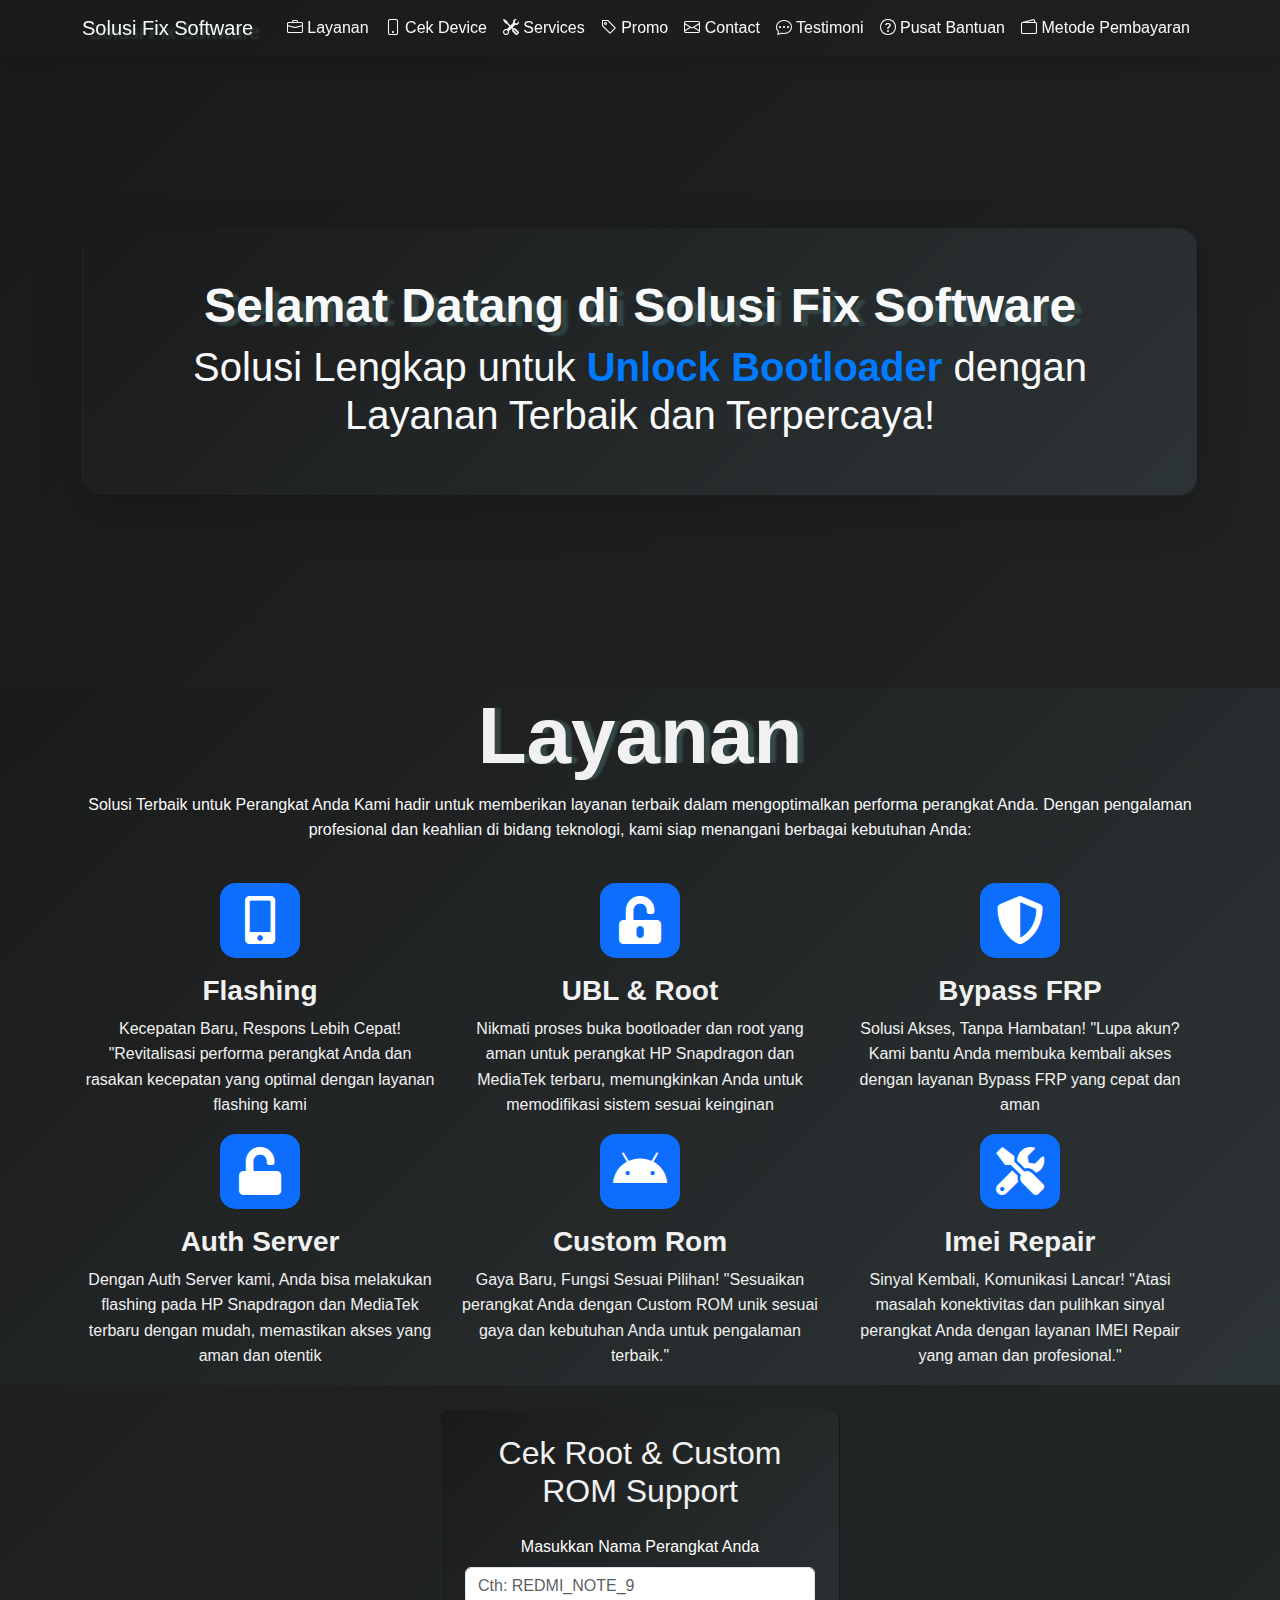
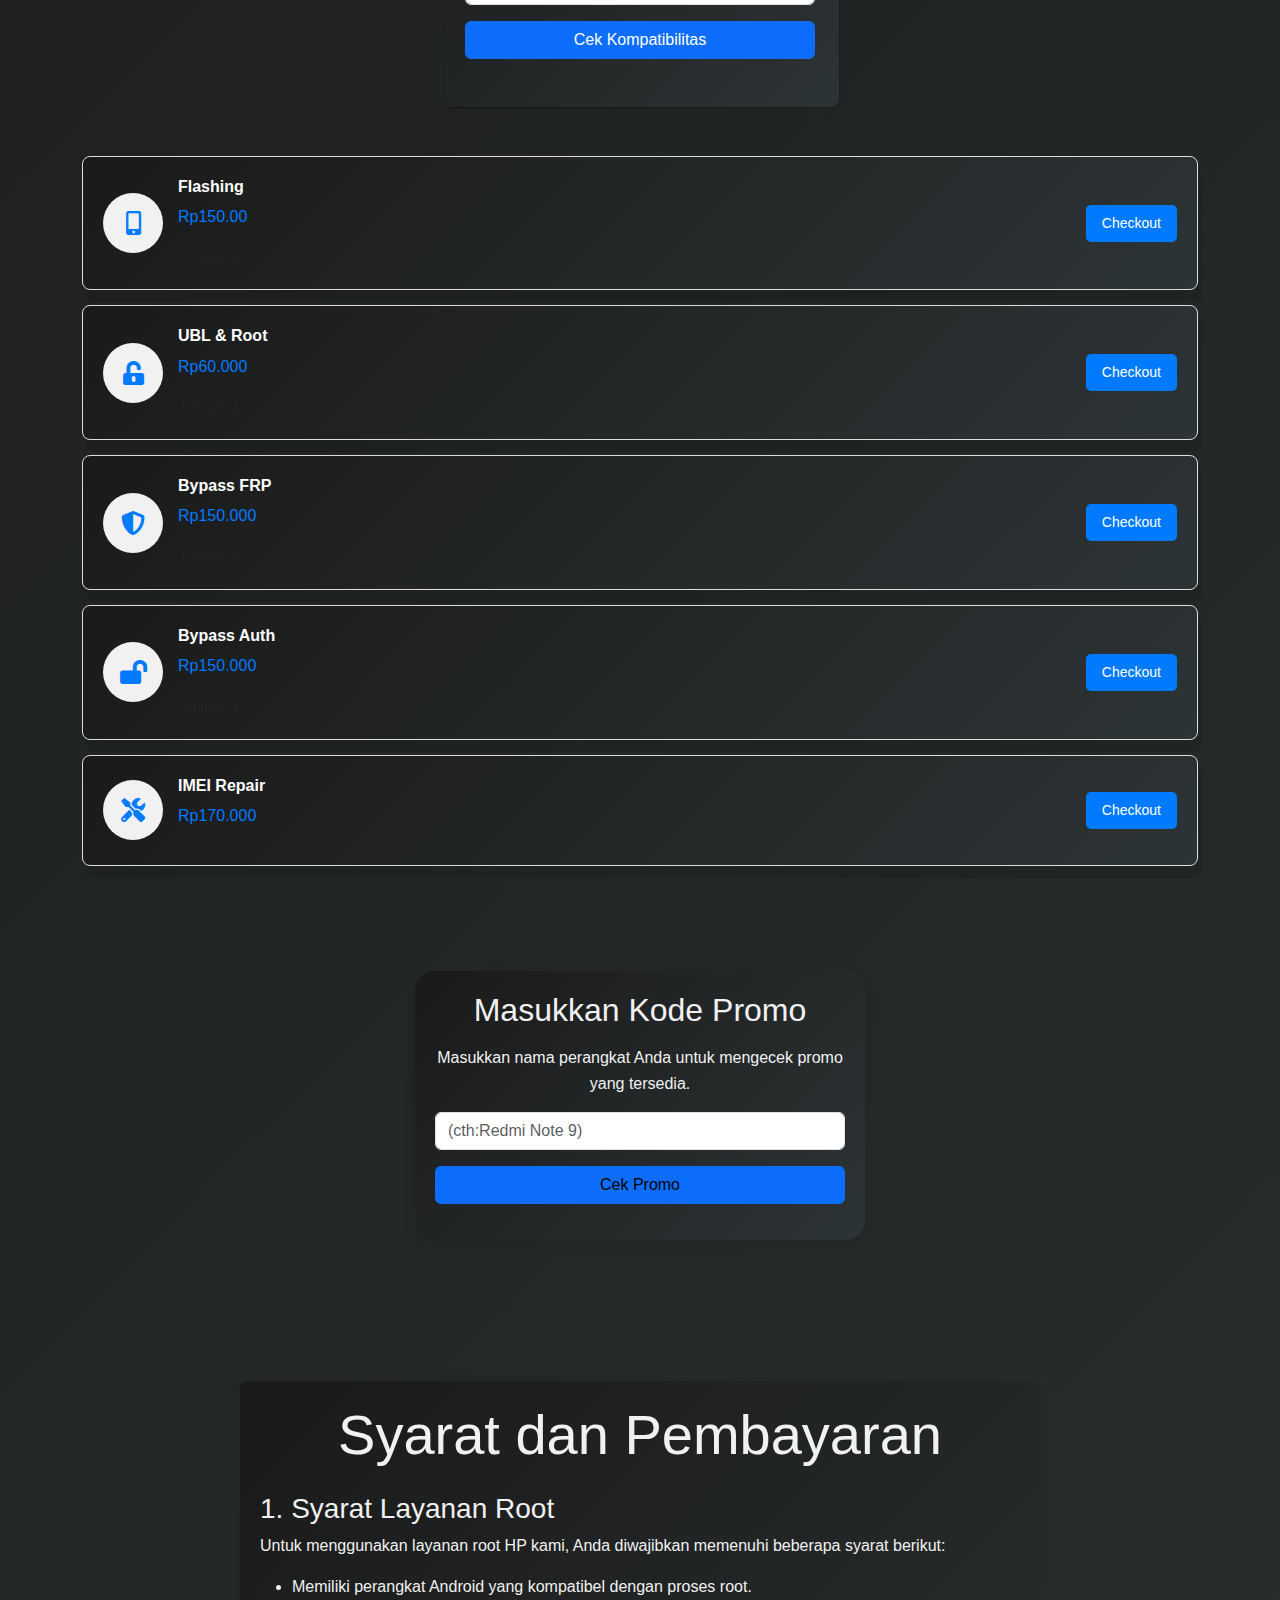
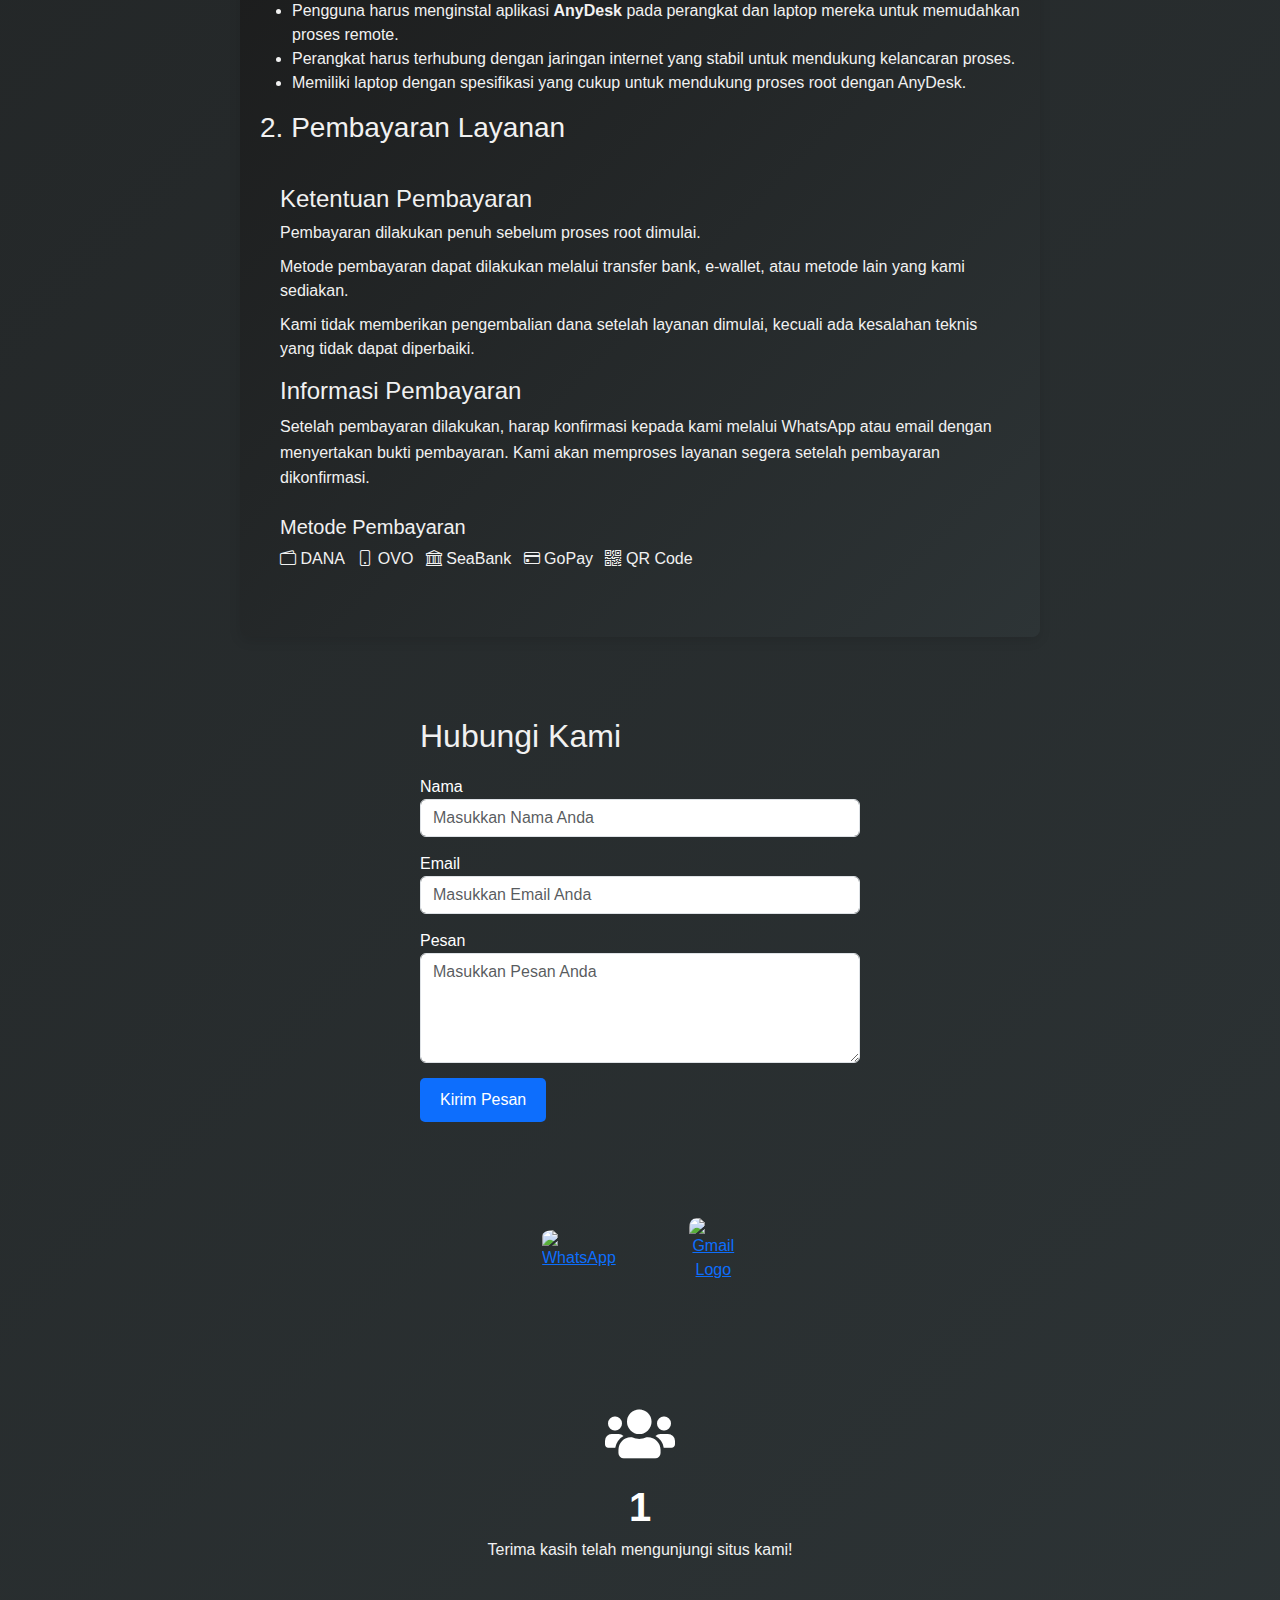
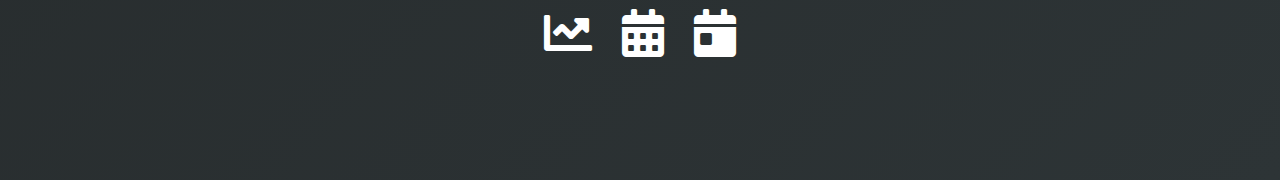
==== commit 8fa0e29a: "Fix icon pembayaran" ====
--- a/index.html
+++ b/index.html
@@ -65,9 +65,10 @@
                     </li>
                     <li class="nav-item">
                         <a class="nav-link text-light" href="pembayaran.html">
-                            <i class="bi bi-question-circle"></i> Metode Pembayaran
+                            <i class="bi bi-wallet2"></i> Metode Pembayaran
                         </a>
                     </li>
+
                 </ul>
             </div>
         </div>
@@ -265,7 +266,7 @@
             <h2 class="mb-3">Masukkan Kode Promo</h2>
             <p>Masukkan nama perangkat Anda untuk mengecek promo yang tersedia.</p>
             <input type="text" id="promoCode" class="form-control mb-3"
-                placeholder="Masukkan kode promo (e.g., Samsung)">
+                placeholder="(cth:Redmi Note 9)">
             <button onclick="checkPromo()" class="btn btn-custom w-100">Cek Promo</button>
             <div id="result" class="result-message mt-3"></div>
             <!-- This div will show messages like "Promo available" or "Device not available for promo" -->
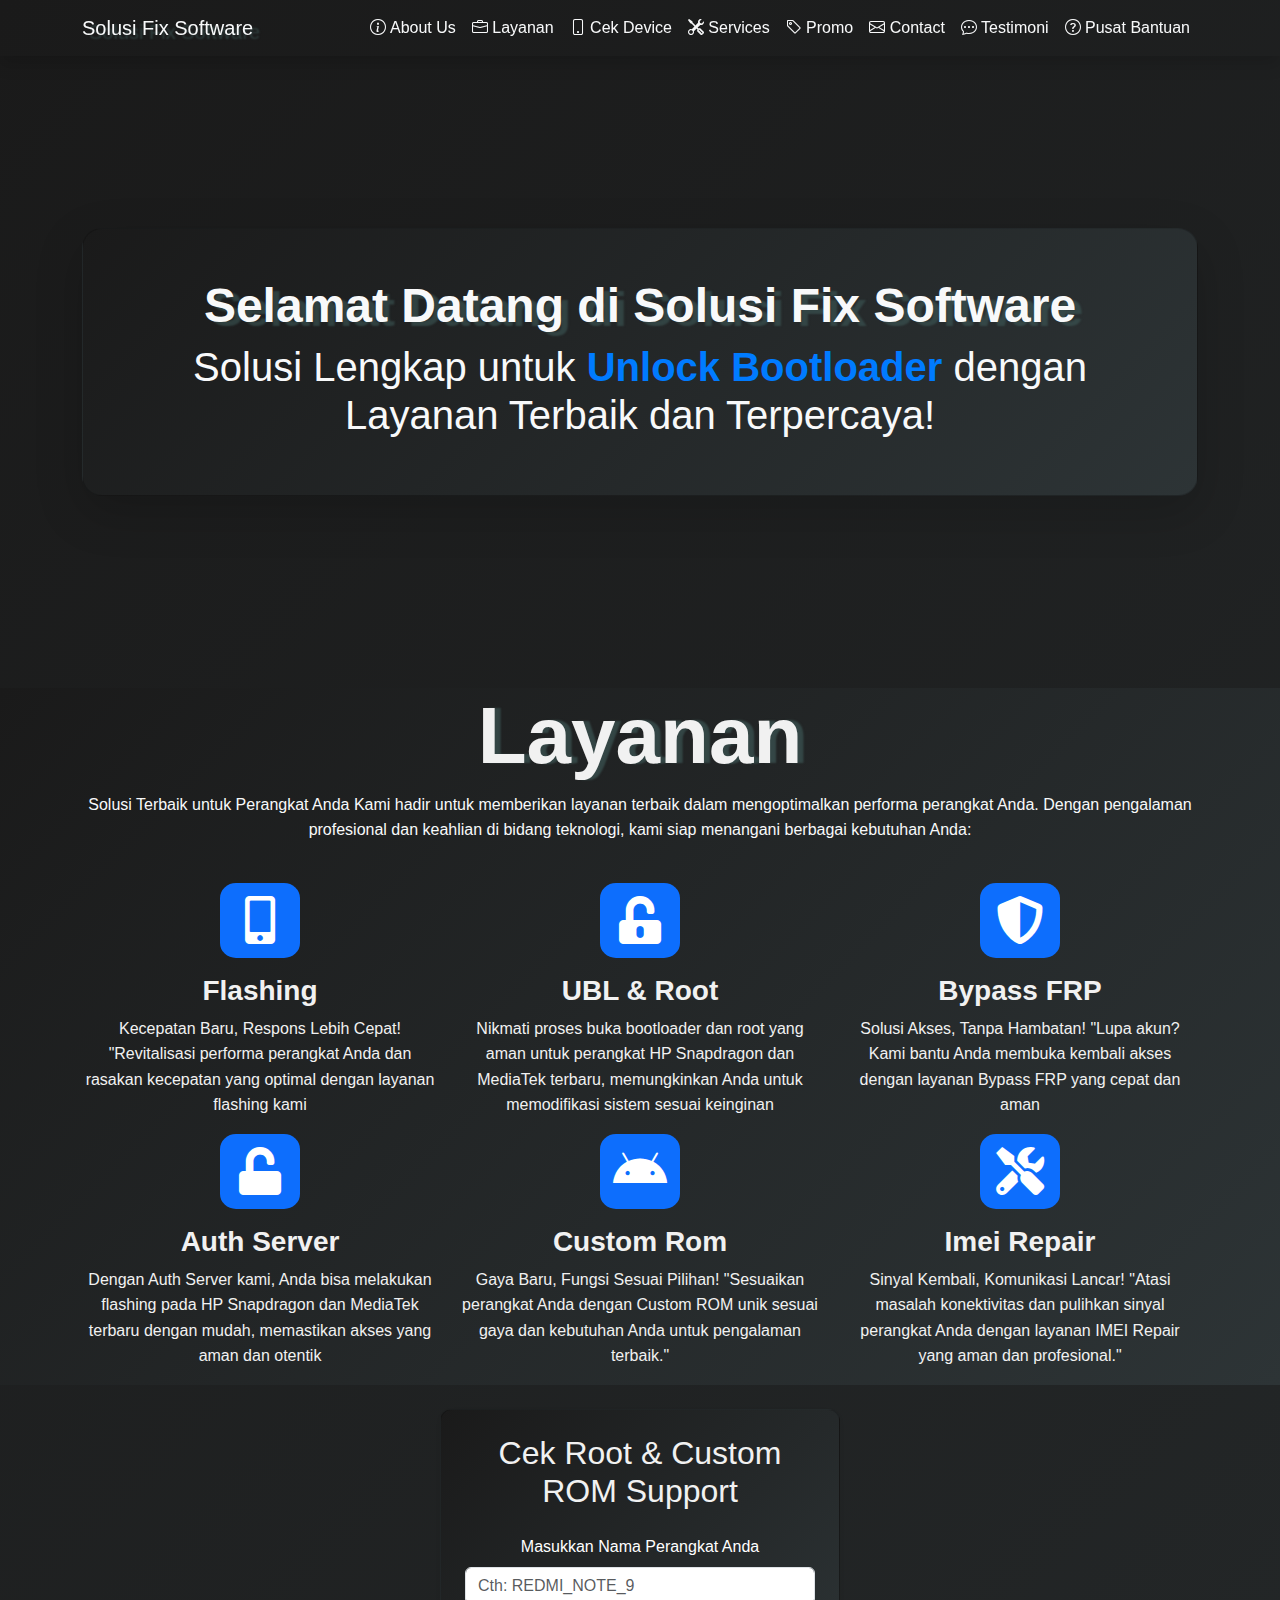
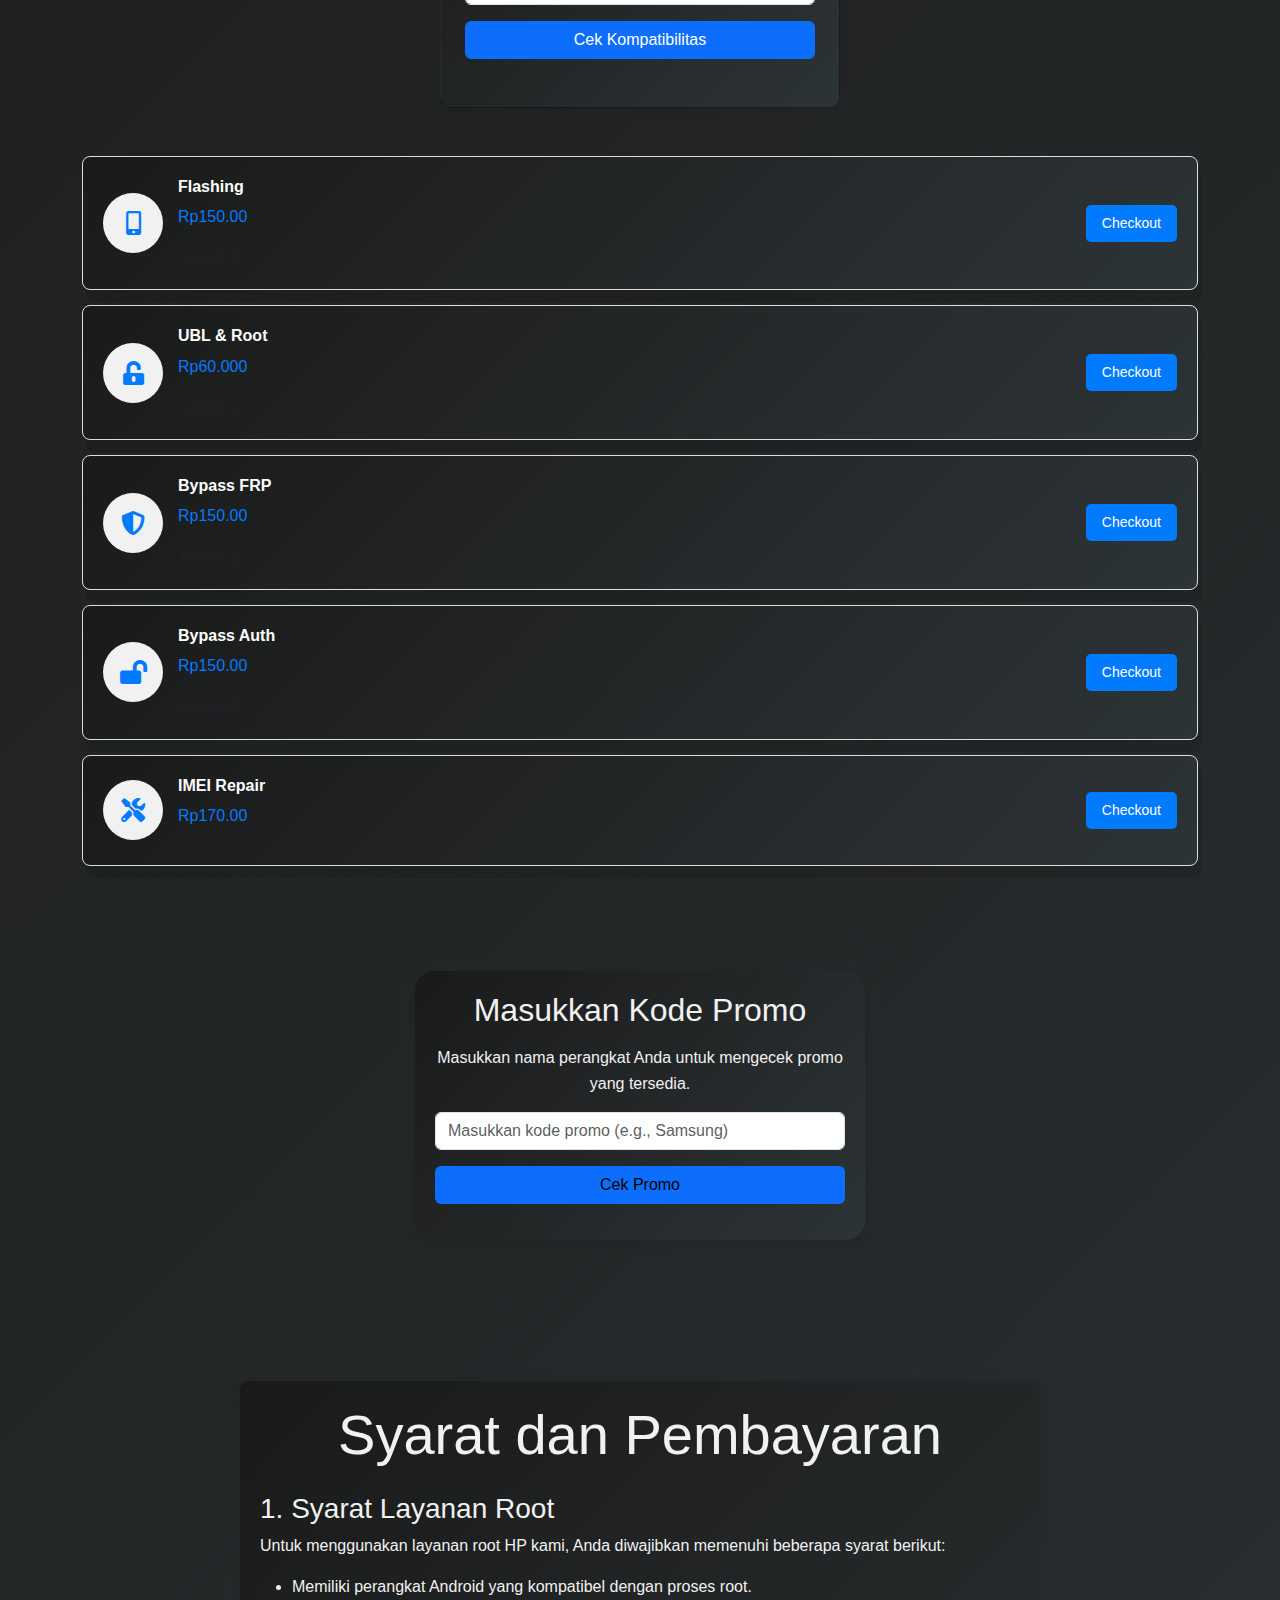
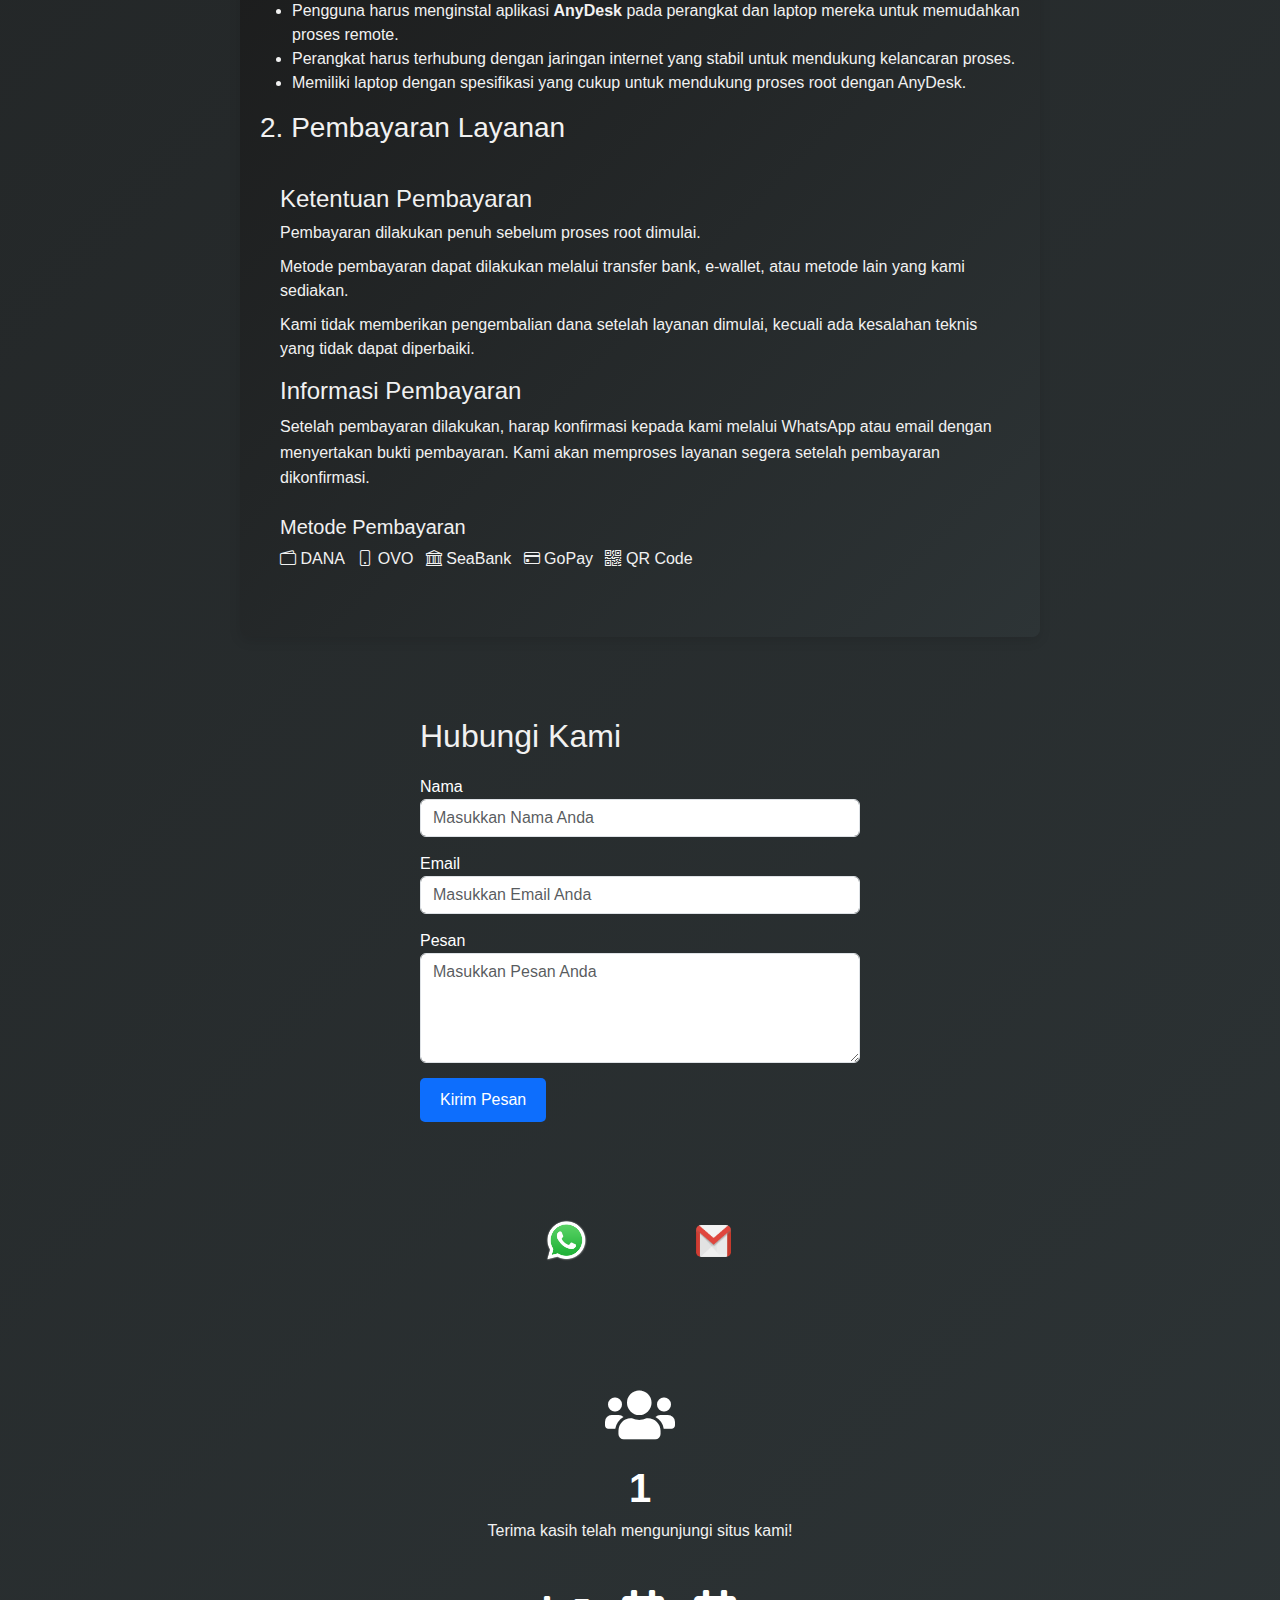
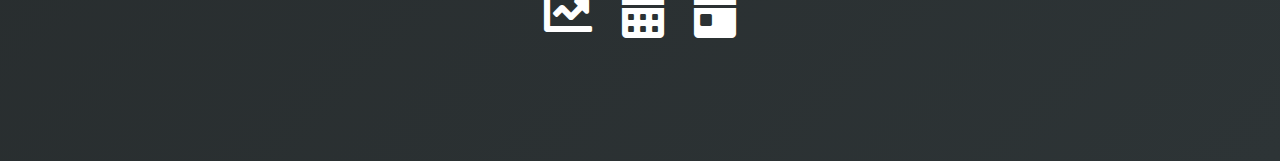
==== commit 8a2c4a98: "Add files via upload" ====
--- a/index.html
+++ b/index.html
@@ -11,10 +11,527 @@
         integrity="sha384-QWTKZyjpPEjISv5WaRU9OFeRpok6YctnYmDr5pNlyT2bRjXh0JMhjY6hW+ALEwIH" crossorigin="anonymous">
     <link rel="stylesheet" href="https://cdnjs.cloudflare.com/ajax/libs/font-awesome/5.15.4/css/all.min.css">
     <link rel="stylesheet" href="https://cdn.jsdelivr.net/npm/bootstrap-icons@1.11.3/font/bootstrap-icons.min.css">
-    <link rel="stylesheet" href="css/styleIndex.css">
 
     <title>tes Website</title>
 </head>
+
+<style>
+    body {
+        background: linear-gradient(135deg, #1a1a1a 0, #2d3436 100%);
+        color: #fff
+        
+    }
+
+    html {
+        scroll-behavior: smooth
+    }
+
+    body {
+        font-family: 'Segoe UI', Tahoma, Geneva, Verdana, sans-serif;
+        
+    }
+
+    .banner {
+        padding: 14% 0 15%;
+        text-align: center;
+        position: relative;
+        overflow: hidden;
+        margin-top: 25px
+    }
+
+    .changing-text,
+    .highlight,
+    .product-price {
+        color: #007bff
+    }
+
+    @keyframes slideIn {
+        0% {
+            transform: translateY(-20px);
+            opacity: 0
+        }
+
+        100% {
+            transform: translateY(0);
+            opacity: 1
+        }
+    }
+
+    .welcome-card {
+        max-width: 400px;
+        width: 100%;
+        margin: 50px auto;
+
+    }
+
+    #welcomeCard {
+        border-radius: 20px;
+        box-shadow: 0 4px 12px rgba(0, 0, 0, 0.1);
+        padding: 20px;
+
+        background-color: #fff;
+        transition: transform .4s;
+        cursor: pointer;
+        background: linear-gradient(135deg, #1a1a1a 0, #2d3436 100%);
+        ;
+    }
+
+    #welcomeCard:hover {
+        transform: scale(1.1);
+        background-color: #007bff;
+        color: #fff;
+
+    }
+
+    /* Gaya untuk welcome heading */
+    .welcome-heading {
+        font-size: 3rem;
+        text-shadow: 7px 4px 2px rgba(65, 95, 93, .53);
+        animation: 2.5s ease-in-out infinite colorPulse;
+        font-weight: 700;
+        display: inline-block;
+        border-radius: 20px;
+
+    }
+
+    @keyframes colorPulse {
+
+        0%,
+        100% {
+            color: #007bff
+        }
+
+        50% {
+            color: #ff9800
+        }
+    }
+
+    .highlight {
+        font-weight: 700;
+        display: inline-block;
+        transition: opacity .5s ease-in-out
+    }
+
+    @keyframes fadeInOut {
+        0% {
+            opacity: 0;
+            transform: scale(.8)
+        }
+
+        25%,
+        75% {
+            opacity: 1;
+            transform: scale(1)
+        }
+
+        100% {
+            opacity: 0;
+            transform: scale(1.2)
+        }
+    }
+
+    .changing-text {
+        font-weight: 700;
+        animation: 3s ease-in-out infinite fadeInOut
+    }
+
+    .custom-navbar {
+        background: rgba(33, 37, 41, .95);
+        backdrop-filter: blur(10px);
+        border-bottom: 1px solid rgba(255, 255, 255, .1)
+    }
+
+    .navbar-toggler-icon {
+        filter: brightness(0) invert(1)
+    }
+
+    .nav-link:hover {
+        color: #0d6efd !important
+    }
+
+    .lingkaran {
+        width: 80px !important;
+        height: 75px !important;
+        padding: 13px !important;
+        display: flex;
+        align-items: center;
+        justify-content: center;
+        cursor: pointer
+    }
+
+    .lingkaran {
+        transition: transform 0.3s;
+    }
+
+    /* Efek saat ikon ditekan */
+    .lingkaran:hover {
+        transform: scale(1.1);
+    }
+
+    .shopee-card {
+        transition: transform 0.3s, box-shadow 0.3s;
+        /* Transisi untuk transformasi dan box-shadow */
+        padding: 15px;
+        border-radius: 10px;
+        background: linear-gradient(135deg, #1a1a1a 0, #2d3436 100%);
+        box-shadow: 4px 12px rgba(0, 0, 0, 0.1);
+        /* Bayangan awal */
+    }
+
+    .shopee-card:hover {
+        transform: scale(1.05);
+        /* Membesarkan card sedikit saat hover */
+        box-shadow: 0 8px 16px rgba(0, 204, 255, 0.6);
+        /* Bayangan lebih gelap dengan warna cyan */
+    }
+
+    /* Menambahkan efek pada tombol checkout saat hover */
+    .btn-checkout {
+        transition: background-color 0.3s, color 0.3s;
+        /* Transisi warna saat hover */
+    }
+
+    .btn-checkout:hover {
+        background-color: #007bff;
+        /* Mengubah warna latar belakang saat hover */
+        color: #fff;
+        /* Mengubah warna teks saat hover */
+    }
+
+
+    .icon-container,
+    .shopee-card {
+        align-items: center;
+        display: flex
+    }
+
+    .device-btn {
+        width: 100%;
+        margin-bottom: 10px
+    }
+
+    .contact-form .form-control,
+    .shopee-card {
+        margin-bottom: 15px
+    }
+
+    .shopee-card {
+        border: 1.5px solid #ddd;
+        padding: 20px;
+        border-radius: 8px;
+        justify-content: space-between
+    }
+
+    .icon-container {
+        width: 60px;
+        height: 60px;
+        background-color: #f1f1f1;
+        border-radius: 50%;
+        justify-content: center;
+        color: #007bff;
+        font-size: 24px;
+        margin-right: 15px
+    }
+
+    .btn-checkout,
+    .btn-checkout:hover {
+        background-color: #007bff
+    }
+
+    .product-name {
+        font-size: 16px;
+        font-weight: 700
+    }
+
+    .btn-checkout {
+        margin-left: auto;
+        color: #fff;
+        border: none;
+        padding: 8px 16px;
+        border-radius: 5px;
+        font-size: 14px
+    }
+
+    #contact-section {
+        margin-top: 50px
+    }
+
+    .contact-form {
+        max-width: 500px;
+        margin: 0 auto;
+        padding: 30px;
+        border-radius: 8px
+    }
+
+    .contact-form h2 {
+        margin-bottom: 20px
+    }
+
+    .contact-form button {
+        background-color: #0d6efd;
+        color: #fff;
+        border: none;
+        padding: 10px 20px;
+        border-radius: 5px;
+        transition: transform .3s
+    }
+
+
+
+    .contact-form button:hover {
+        background-color: #2d3436;
+        transform: scale(1.05)
+    }
+
+    .container .row .col-4 a {
+        display: inline-block;
+        transition: transform .3s, box-shadow .3s
+    }
+
+    .container .row .col-4 a img {
+        transition: transform .3s;
+        border-radius: 15%
+    }
+
+    .container .row .col-4 a:hover {
+        transform: scale(1.1);
+        box-shadow: 0 5px 15px rgba(0, 123, 255, .4)
+    }
+
+    .container .row .col-4 a:hover img {
+        transform: scale(1.1)
+    }
+
+    .container .row .col-4 a[title=WhatsApp]:hover img {
+        background-color: #25d366
+    }
+
+    .container .row .col-4 a[title=Telegram]:hover img {
+        background-color: #08c
+    }
+
+    .container .row .col-4 a[title=Gmail]:hover img {
+        background-color: #d93025
+    }
+
+    .promo-section {
+        display: flex;
+        align-items: center;
+        justify-content: center;
+        min-height: 50vh;
+        position: relative
+    }
+
+    .promo-box {
+        background: linear-gradient(135deg, #1a1a1a 0, #2d3436 100%);
+        border-radius: 20px;
+        padding: 20px;
+        width: 100%;
+        max-width: 450px;
+        text-align: center;
+        box-shadow: 0 4px 12px rgba(0, 0, 0, 0.1);
+        transition: transform .3s
+    }
+
+    .promo-box:hover {
+        transform: scale(1.05)
+    }
+
+
+    #promoMessage {
+        font-size: 14px;
+        color: #d9534f;
+        /* Default red for error */
+        font-weight: bold;
+    }
+
+    #promoMessage.success {
+        color: #28a745;
+        /* Green for success */
+    }
+
+    #promoMessage.warning {
+        color: #f0ad4e;
+        /* Yellow for warning */
+    }
+
+    .btn-custom {
+        background-color: #0d6efd;
+        color: #000
+    }
+
+    .btn-custom:hover {
+        background-color: linear-gradient(135deg, #1a1a1a 0%, #2d3436 100%);
+    }
+
+    .result-message {
+        font-size: 1em;
+        margin-top: 10px
+    }
+
+    .alert-container {
+        position: fixed;
+        top: 0;
+        width: 100%
+    }
+
+    .terms-card {
+        max-width: 800px;
+        background: linear-gradient(135deg, #1a1a1a 0%, #2d3436 100%);
+        margin: 50px auto;
+        padding: 20px;
+        color: #f1f1f1;
+        border-radius: 8px;
+        box-shadow: 0 4px 12px rgba(0, 0, 0, 0.1);
+    }
+
+    h2 {
+        color: #f1f1f1;
+    }
+
+    h3 {
+        color: #f1f1f1;
+    }
+
+    p {
+        color: #f1f1f1;
+        line-height: 1.6;
+    }
+
+    .payment-terms {
+        padding: 20px;
+        border-radius: 5px;
+        margin-top: 20px;
+    }
+
+    .payment-terms ul {
+        list-style-type: none;
+        padding-left: 0;
+    }
+
+    .payment-terms ul li {
+        margin-bottom: 10px;
+    }
+
+    #deviceCheckerCard {
+        background: linear-gradient(135deg, #1a1a1a 0%, #2d3436 100%);
+        max-width: 400px;
+        width: 100%;
+        border-radius: 12px;
+        box-shadow: 0 4px 12px rgba(0, 0, 0, 0.1);
+        transition: transform .3s;
+        color: #fff;
+    }
+
+    #deviceCheckerCard:hover {
+        transform: scale(1.05);
+    }
+
+
+
+    /* CSS untuk Analisis Pengunjung di bagian paling bawah website */
+    /* CSS untuk bagian analisis pengunjung di bagian bawah */
+    .visitor-section {
+        display: flex;
+        flex-direction: column;
+        align-items: center;
+        padding: 40px 20px;
+        background-color: linear-gradient(135deg, #1a1a1a 0, #2d3436 100%);
+        ;
+        border-radius: 10px;
+        color: white;
+        margin-top: 20px;
+    }
+
+    .visitor-counter {
+        text-align: center;
+        margin-bottom: 30px;
+    }
+
+    .visitor-counter .icon {
+        font-size: 3.5rem;
+        color: #ffffff;
+        margin-bottom: 15px;
+    }
+
+    .visitor-counter h1 {
+        font-size: 2rem;
+        font-weight: bold;
+        margin: 10px 0;
+    }
+
+    .visitor-counter .count {
+        font-size: 2.5rem;
+        font-weight: bold;
+    }
+
+    .statistics {
+        display: flex;
+        gap: 30px;
+        justify-content: center;
+    }
+
+    .statistics .stat {
+        display: flex;
+        flex-direction: column;
+        align-items: center;
+    }
+
+    .statistics .stat .icon {
+        font-size: 3rem;
+        color: #ffffff;
+        margin-bottom: 5px;
+    }
+
+
+
+   /* Loading Overlay */
+   .loading-overlay {
+            position: fixed;
+            top: 0;
+            left: 0;
+            width: 100%;
+            height: 100%;
+            background: rgba(0, 0, 0, 0.85);
+            display: none;
+            justify-content: center;
+            align-items: center;
+            z-index: 2000;
+            opacity: 0;
+            transition: opacity 0.3s ease;
+        }
+
+        /* Custom Loader Animation */
+        .loader {
+            width: 60px;
+            aspect-ratio: 2;
+            --_g: no-repeat radial-gradient(circle closest-side, #007bff 90%, transparent);
+            background: 
+                var(--_g) 0%   50%,
+                var(--_g) 50%  50%,
+                var(--_g) 100% 50%;
+            background-size: calc(100% / 3) 50%;
+            animation: l3 1s infinite linear;
+        }
+
+        @keyframes l3 {
+            20% { background-position: 0% 0%, 50% 50%, 100% 50% }
+            40% { background-position: 0% 100%, 50% 0%, 100% 50% }
+            60% { background-position: 0% 50%, 50% 100%, 100% 0% }
+            80% { background-position: 0% 50%, 50% 50%, 100% 100% }
+        }
+
+        /* Show overlay with fade-in */
+        .loading-overlay.show {
+            display: flex;
+            opacity: 1;
+        }
+
+        .nav-link:hover {
+            color: cyan !important;
+            transition: 0.2s;
+        }
+</style>
 
 <body>
     <nav class="navbar navbar-expand-lg shadow fixed-top">
@@ -28,6 +545,11 @@
             </button>
             <div class="collapse navbar-collapse text-right" id="navbarText">
                 <ul class="navbar-nav ms-auto mb-2 mb-lg-0">
+                    <li class="nav-item">
+                        <a class="nav-link text-light" href="#About">
+                            <i class="bi bi-info-circle"></i> About Us
+                        </a>
+                    </li>
                     <li class="nav-item">
                         <a class="nav-link text-light" href="#Layanan">
                             <i class="bi bi-briefcase"></i> Layanan
@@ -63,12 +585,6 @@
                             <i class="bi bi-question-circle"></i> Pusat Bantuan
                         </a>
                     </li>
-                    <li class="nav-item">
-                        <a class="nav-link text-light" href="pembayaran.html">
-                            <i class="bi bi-wallet2"></i> Metode Pembayaran
-                        </a>
-                    </li>
-
                 </ul>
             </div>
         </div>
@@ -225,7 +741,7 @@
             </div>
             <div>
                 <h5 class="product-name">Bypass FRP</h5>
-                <p class="product-price">Rp150.000</p>
+                <p class="product-price">Rp150.00</p>
                 <small class="text-muted">Jumlah: 1</small>
             </div>
             <button class="btn-checkout"
@@ -239,7 +755,7 @@
             </div>
             <div>
                 <h5 class="product-name">Bypass Auth</h5>
-                <p class="product-price">Rp150.000</p>
+                <p class="product-price">Rp150.00</p>
                 <small class="text-muted">Jumlah: 1</small>
             </div>
             <button class="btn-checkout" onclick="sendToWhatsApp('Bypass Auth', 'Rp150.000')">Checkout</button>
@@ -252,7 +768,7 @@
             </div>
             <div>
                 <h5 class="product-name">IMEI Repair</h5>
-                <p class="product-price">Rp170.000</p>
+                <p class="product-price">Rp170.00</p>
 
             </div>
             <button class="btn-checkout" onclick="sendToWhatsApp('IMEI Repair', 'Rp170.00')">Checkout</button>
@@ -266,7 +782,7 @@
             <h2 class="mb-3">Masukkan Kode Promo</h2>
             <p>Masukkan nama perangkat Anda untuk mengecek promo yang tersedia.</p>
             <input type="text" id="promoCode" class="form-control mb-3"
-                placeholder="(cth:Redmi Note 9)">
+                placeholder="Masukkan kode promo (e.g., Samsung)">
             <button onclick="checkPromo()" class="btn btn-custom w-100">Cek Promo</button>
             <div id="result" class="result-message mt-3"></div>
             <!-- This div will show messages like "Promo available" or "Device not available for promo" -->
@@ -396,377 +912,8 @@
                         </div>
                     </div>
 
-                    <!--js all-->
-                    <script>
-
-                        document.addEventListener("DOMContentLoaded", () => {
-                            const overlay = document.getElementById('loadingOverlay');
-                            const navLinks = document.querySelectorAll('.nav-link');
-
-                            navLinks.forEach(link => {
-                                link.addEventListener('click', function (event) {
-                                    event.preventDefault();
-                                    overlay.classList.add('show');
-
-                                    setTimeout(() => {
-                                        overlay.classList.remove('show');
-                                        window.location.href = this.href;
-                                    }, 1500);
-                                });
-                            });
-                        });
-
-
-
-                        function sendToWhatsApp(service, price) {
-                            // Ganti nomor telepon berikut dengan nomor WhatsApp tujuan
-                            const phoneNumber = "6289515001716"; // format nomor: gunakan kode negara (62 untuk Indonesia)
-                            const message = `Halo, saya ingin memesan layanan ${service} dengan harga ${price}.`;
-
-                            // Membuka WhatsApp dengan pesan yang telah terisi
-                            window.open(`https://wa.me/${phoneNumber}?text=${encodeURIComponent(message)}`, "_blank");
-                        }
-
-
-
-                        const texts = ["Unlock Bootloader", "Root", "Flashing", "Bypass FRP", "Bypass Auth", "Custom Rom", "Write Imei"]; let index = 0; function changeText() { let t = document.getElementById("changingText"); t.classList.remove("changing-text"), setTimeout(() => { t.textContent = texts[index], t.classList.add("changing-text"), index = (index + 1) % texts.length }, 200) } setInterval(changeText, 3e3);
-
-
-
-                        let attemptsLeft = 5;
-                        let promoUsesLeft = localStorage.getItem("promoUsesLeft") ? parseInt(localStorage.getItem("promoUsesLeft")) : 2;
-                        const promoHP = [
-                            "Redmi Note 8 Pro", "Redmi Note 9", "Redmi Note 9 Pro 5G", "Redmi Note 9T", "Redmi 6", "Redmi 6A",
-                            "Redmi 9", "Redmi 9A", "Redmi 9C", "Realme C2", "Realme C3", "Realme C11", "Realme C12",
-                            "Realme C15", "Realme 5i", "Realme 6i"
-                        ];
-
-                        // Ubah semua elemen di promoHP menjadi lowercase untuk perbandingan yang konsisten
-                        const promoHPLowerCase = promoHP.map(device => device.toLowerCase());
-
-                        function checkPromo() {
-                            let e = document.getElementById("promoCode").value.toLowerCase();
-                            let t = document.getElementById("result");
-                            let promoMessage = document.getElementById("promoMessage");
-                            let promoButton = document.querySelector("button");
-
-                            // Reset promoMessage on each check
-                            promoMessage.innerHTML = "";
-
-                            if (attemptsLeft > 0) {
-                                // Check if the promo is available for the entered device (in lowercase)
-                                if (promoHPLowerCase.includes(e)) {
-                                    if (promoUsesLeft > 0) {
-                                        let confirmation = confirm(`Selamat! Anda mendapatkan promo untuk merk ${e}! Apakah Anda ingin mengambil promo ini?`);
-
-                                        if (confirmation) {
-                                            let a = `Selamat! Anda mendapatkan promo untuk merk ${e}!`;
-                                            window.open(`https://wa.me/?text=${encodeURIComponent(a)}`, "_blank");
-                                            t.innerHTML = "<span class='text-success'>Promo berhasil! Pesan terkirim ke WhatsApp.</span>";
-                                            promoUsesLeft--;
-                                            localStorage.setItem("promoUsesLeft", promoUsesLeft);
-
-                                            if (promoUsesLeft === 0) {
-                                                showAlert("Promo telah habis digunakan.", "info");
-                                                promoButton.disabled = true;
-                                            }
-                                        } else {
-                                            t.innerHTML = "<span class='text-warning'>Promo dibatalkan oleh pengguna.</span>";
-                                        }
-                                    } else {
-                                        t.innerHTML = "<span class='text-danger'>Anda sudah menggunakan promo maksimal 2 kali.</span>";
-                                        promoButton.disabled = true;
-                                    }
-                                    attemptsLeft = 5;
-                                    promoMessage.innerHTML = "";
-                                } else {
-                                    attemptsLeft--;
-                                    t.innerHTML = `<span class='text-danger'>Kode tidak valid. Anda bisa mencoba ${attemptsLeft} kali lagi.</span>`;
-                                    promoMessage.innerHTML = "<span class='text-danger'>Perangkat ini tidak tersedia promo.</span>";
-                                }
-                            }
-
-                            if (attemptsLeft === 0) {
-                                showAlert("Percobaan habis. Silakan coba lagi setelah 1 jam.", "danger");
-                                t.innerHTML = "";
-                                promoButton.disabled = true;
-                                localStorage.setItem("lockedUntil", Date.now() + 3600000);
-                            }
-                        }
-
-                        function showAlert(e, t) {
-                            let a = document.getElementById("alert-container");
-                            let s = document.createElement("div");
-
-                            s.className = `alert alert-${t} alert-dismissible fade show text-center`;
-                            s.role = "alert";
-                            s.innerHTML = `
-${e}
-<button type="button" class="btn-close" data-bs-dismiss="alert" aria-label="Close"></button>
-`;
-
-                            a.appendChild(s);
-
-                            setTimeout(() => {
-                                s.classList.remove("show");
-                                s.classList.add("hide");
-                                setTimeout(() => s.remove(), 500);
-                            }, 5000);
-                        }
-
-                        window.onload = function () {
-                            let e = localStorage.getItem("lockedUntil");
-                            if (e && Date.now() < e) {
-                                let t = Math.ceil((e - Date.now()) / 60000);
-                                showAlert(`Percobaan habis. Silakan coba lagi setelah ${t} menit.`, "warning");
-                                document.querySelector("button").disabled = true;
-                            }
-
-                            if (promoUsesLeft === 0) {
-                                showAlert("Promo telah habis digunakan.", "info");
-                                document.querySelector("button").disabled = true;
-                            }
-                        };
-
-
-
-
-
-                        const devicesSupport = {
-                            // Perangkat yang Mendukung Custom ROM dan Root
-                            'REDMI_NOTE_1': { root: true, customROM: true },
-                            'REDMI_NOTE_2': { root: true, customROM: true },
-                            'REDMI_NOTE_3_PRO': { root: true, customROM: true },
-                            'REDMI_NOTE_4': { root: true, customROM: true },
-                            'REDMI_NOTE_4X': { root: true, customROM: true },
-                            'REDMI_NOTE_5': { root: true, customROM: true },
-                            'REDMI_NOTE_5_PRO': { root: true, customROM: true },
-                            'REDMI_NOTE_6_PRO': { root: true, customROM: true },
-                            'REDMI_NOTE_7_PRO': { root: true, customROM: true },
-                            'REDMI_NOTE_8_PRO': { root: true, customROM: true },
-                            'REDMI_NOTE_8': { root: true, customROM: true },
-                            'REDMI_NOTE_9': { root: true, customROM: true },
-                            'REDMI_NOTE_9_PRO': { root: true, customROM: true },
-                            'REDMI_NOTE_9S': { root: true, customROM: true },
-                            'REDMI_NOTE_10': { root: true, customROM: true },
-                            'REDMI_NOTE_10_PRO': { root: true, customROM: true },
-                            'REDMI_NOTE_10S': { root: true, customROM: true },
-                            'REDMI_NOTE_11': { root: true, customROM: true },
-                            'REDMI_NOTE_11_PRO': { root: true, customROM: true },
-                            'REDMI_NOTE_11S': { root: true, customROM: true },
-                            'REDMI_NOTE_12': { root: true, customROM: true },
-                            'REDMI_NOTE_12_PRO': { root: true, customROM: true },
-                            'REDMI_1S': { root: true, customROM: true },
-                            'REDMI_2': { root: true, customROM: true },
-                            'REDMI_2_PRIME': { root: true, customROM: true },
-                            'REDMI_3S': { root: true, customROM: true },
-                            'REDMI_3S_PRIME': { root: true, customROM: true },
-                            'REDMI_4A': { root: true, customROM: true },
-                            'REDMI_4X': { root: true, customROM: true },
-                            'REDMI_5': { root: true, customROM: true },
-                            'REDMI_5A': { root: true, customROM: true },
-                            'REDMI_6A': { root: true, customROM: true },
-                            'REDMI_6_PRO': { root: true, customROM: true },
-                            'REDMI_7': { root: true, customROM: true },
-                            'REDMI_8': { root: true, customROM: true },
-                            'REDMI_8A': { root: true, customROM: true },
-                            'REDMI_9': { root: true, customROM: true },
-                            'REDMI_9A': { root: true, customROM: true },
-                            'REDMI_9C': { root: true, customROM: true },
-                            'REDMI_9': { root: true, customROM: true },
-                            'REDMI_10': { root: true, customROM: true },
-                            'POCO_F1': { root: true, customROM: true },
-                            'POCO_F2_PRO': { root: true, customROM: true },
-                            'POCO_F3': { root: true, customROM: true },
-                            'POCO_X2': { root: true, customROM: true },
-                            'POCO_X3_NFC': { root: true, customROM: true },
-                            'POCO_X3_PRO': { root: true, customROM: true },
-                            'POCO_M2': { root: true, customROM: true },
-                            'POCO_M2_PRO': { root: true, customROM: true },
-                            'POCO_M3': { root: true, customROM: true },
-                            'POCO_M4': { root: true, customROM: true },
-                            'POCO_M4_PRO': { root: true, customROM: true },
-                            'POCO_C3': { root: true, customROM: true },
-                            'POCO_C31': { root: true, customROM: true },
-                            'POCO_X5_5G': { root: true, customROM: true },
-                            'INFINIX_GT_10_PRO': { root: true, customROM: true },
-                            'INFINIX_HOT_11': { root: true, customROM: true },
-                            'INFINIX_NOTE_30': { root: true, customROM: true },
-                            'INFINIX_NOTE_40': { root: true, customROM: true },
-                            'XIAOMI_MI_3': { root: true, customROM: true },
-                            'XIAOMI_MI_4': { root: true, customROM: true },
-                            'XIAOMI_MI_4I': { root: true, customROM: true },
-                            'XIAOMI_MI_5': { root: true, customROM: true },
-                            'XIAOMI_MI_5S': { root: true, customROM: true },
-                            'XIAOMI_MI_5S_PLUS': { root: true, customROM: true },
-                            'XIAOMI_MI_6': { root: true, customROM: true },
-                            'XIAOMI_MI_6X': { root: true, customROM: true },
-                            'XIAOMI_MI_8': { root: true, customROM: true },
-                            'XIAOMI_MI_8_LITE': { root: true, customROM: true },
-                            'XIAOMI_MI_9': { root: true, customROM: true },
-                            'XIAOMI_MI_9T': { root: true, customROM: true },
-                            'XIAOMI_MI_9T_PRO': { root: true, customROM: true },
-                            'XIAOMI_MI_10': { root: true, customROM: true },
-                            'XIAOMI_MI_10T_PRO': { root: true, customROM: true },
-                            'XIAOMI_MI_A1': { root: true, customROM: true },
-                            'XIAOMI_MI_A2': { root: true, customROM: true },
-                            'XIAOMI_MI_MIX': { root: true, customROM: true },
-                            'XIAOMI_MI_MIX_2': { root: true, customROM: true },
-                            'XIAOMI_MI_MIX_2S': { root: true, customROM: true },
-                            'XIAOMI_MI_MIX_3': { root: true, customROM: true },
-                            'XIAOMI_MI_MAX': { root: true, customROM: true },
-                            'XIAOMI_MI_MAX_2': { root: true, customROM: true },
-                            'XIAOMI_MI_MAX_3': { root: true, customROM: true },
-                            'XIAOMI_MI_NOTE': { root: true, customROM: true },
-                            'XIAOMI_MI_NOTE_2': { root: true, customROM: true },
-                            'XIAOMI_MI_NOTE_3': { root: true, customROM: true },
-                            'BLACK_SHARK': { root: true, customROM: true },
-                            'BLACK_SHARK_2': { root: true, customROM: true },
-                            'BLACK_SHARK_2_PRO': { root: true, customROM: true },
-                            'REALME_3': { root: true, customROM: true },
-                            'REALME_5_PRO': { root: true, customROM: true },
-                            'REALME_6': { root: true, customROM: true },
-                            'REALME_6_PRO': { root: true, customROM: true },
-                            'REALME_7': { root: true, customROM: true },
-                            'REALME_7_PRO': { root: true, customROM: true },
-                            'REALME_8I': { root: true, customROM: true },
-                            'REALME_NARZO_10': { root: true, customROM: true },
-                            'REALME_NARZO_20': { root: true, customROM: true },
-                            'REALME_C25': { root: true, customROM: true },
-                            'ONEPLUS_ONE': { root: true, customROM: true },
-                            'ONEPLUS_2': { root: true, customROM: true },
-                            'ONEPLUS_X': { root: true, customROM: true },
-                            'ONEPLUS_3': { root: true, customROM: true },
-                            'ONEPLUS_3T': { root: true, customROM: true },
-
-                            // Perangkat yang Mendukung Root Saja
-                            'SAMSUNG_GALAXY_S9': { root: true, customROM: false },
-                            'SAMSUNG_GALAXY_S9+': { root: true, customROM: false },
-                            'SAMSUNG_GALAXY_S10': { root: true, customROM: false },
-                            'SAMSUNG_GALAXY_S10+': { root: true, customROM: false },
-                            'SAMSUNG_GALAXY_S20': { root: true, customROM: false },
-                            'SAMSUNG_GALAXY_S20+': { root: true, customROM: false },
-                            'SAMSUNG_GALAXY_S21': { root: true, customROM: false },
-                            'SAMSUNG_GALAXY_NOTE_8': { root: true, customROM: false },
-                            'SAMSUNG_GALAXY_NOTE_9': { root: true, customROM: false },
-                            'SAMSUNG_GALAXY_NOTE_10': { root: true, customROM: false },
-                            'SAMSUNG_GALAXY_NOTE_10+': { root: true, customROM: false },
-                            'SAMSUNG_GALAXY_A50': { root: true, customROM: false },
-                            'SAMSUNG_GALAXY_A70': { root: true, customROM: false },
-                            // Perangkat yang Mendukung Root Saja
-                            'VIVO_Y91C': { root: true, customROM: false },
-                            'VIVO_Y12': { root: true, customROM: false },
-                            'VIVO_Y15': { root: true, customROM: false },
-                            'VIVO_Y17': { root: true, customROM: false },
-                            'VIVO_Y20': { root: true, customROM: false },
-                            'VIVO_Y30': { root: true, customROM: false },
-                            'VIVO_V15': { root: true, customROM: false },
-                            'VIVO_V17_NEO': { root: true, customROM: false },
-                            'VIVO_S1': { root: true, customROM: false },
-                            'VIVO_S1_PRO': { root: true, customROM: false }
-
-                        };
-
-
-                        // Fungsi untuk memeriksa apakah perangkat didukung
-                        function checkDeviceSupport() {
-                            let deviceName = document.getElementById("deviceInput").value.trim().toUpperCase(),
-                                notification = document.getElementById("notification"),
-                                result = document.getElementById("result");
-
-                            // Mengosongkan hasil dan menyembunyikan notifikasi sebelumnya
-                            result.innerHTML = "";
-                            notification.style.display = "none";
-
-                            // Memeriksa apakah input perangkat kosong
-                            if (!deviceName) {
-                                showNotification("❌ Harap masukkan nama perangkat.", "#f44336");
-                                return;
-                            }
-
-                            // Memeriksa apakah perangkat ada dalam daftar yang didukung
-                            let device = devicesSupport[deviceName];
-                            if (device) {
-                                showNotification("✅ Perangkat ditemukan!", "#4CAF50");
-
-                                // Menampilkan informasi dukungan root dan custom ROM
-                                let supportInfo = `<strong>ROOT:</strong> ${device.root ? "Tersedia ✅" : "Tidak Tersedia ❌"}<br>`;
-                                supportInfo += `<strong>CUSTOM ROM:</strong> ${device.customROM ? "Tersedia ✅" : "Tidak Tersedia ❌"}`;
-                                result.innerHTML = supportInfo;
-
-                            } else {
-                                showNotification("❌ Perangkat tidak ditemukan atau tidak didukung.", "#f44336");
-                            }
-                        }
-
-                        // Fungsi untuk menampilkan notifikasi
-                        function showNotification(message, bgColor) {
-                            let notification = document.getElementById("notification");
-                            notification.style.display = "block";
-                            notification.style.backgroundColor = bgColor;
-                            notification.textContent = message;
-
-                            // Menyembunyikan notifikasi setelah 3 detik
-                            setTimeout(() => {
-                                notification.style.display = "none";
-                            }, 3000);
-                        }
-
-
-                        // Mendapatkan jumlah pengunjung dari Local Storage
-                        // Mendapatkan tanggal saat ini dan mengonversinya ke format timestamp untuk perhitungan waktu
-                        const now = new Date().getTime();
-                        const oneWeek = 7 * 24 * 60 * 60 * 1000; // Satu minggu dalam milidetik
-
-                        // Mendapatkan data pengunjung dari Local Storage
-                        let totalVisitors = parseInt(localStorage.getItem('totalVisitors')) || 0;
-                        let dailyVisitors = parseInt(localStorage.getItem('dailyVisitors')) || 0;
-                        let weeklyVisitors = parseInt(localStorage.getItem('weeklyVisitors')) || 0;
-                        let lastVisitTime = parseInt(localStorage.getItem('lastVisitTime')) || 0;
-
-                        // Mendapatkan tanggal saat ini dan bulan untuk reset pengunjung harian dan bulanan
-                        const today = new Date().toISOString().slice(0, 10);
-                        const currentMonth = new Date().toISOString().slice(0, 7);
-
-                        // Mendapatkan tanggal terakhir pengunjung harian dan bulanan
-                        let lastVisitDate = localStorage.getItem('lastVisitDate') || '';
-                        let lastVisitMonth = localStorage.getItem('lastVisitMonth') || '';
-
-                        // Cek apakah satu minggu telah berlalu sejak kunjungan terakhir
-                        if (now - lastVisitTime >= oneWeek) {
-                            // Pengunjung baru dihitung hanya setelah lebih dari satu minggu
-                            totalVisitors++;
-                            weeklyVisitors++;
-                            localStorage.setItem('lastVisitTime', now); // Update waktu kunjungan terakhir
-                        }
-
-                        // Reset pengunjung harian jika hari baru dimulai
-                        if (today !== lastVisitDate) {
-                            dailyVisitors = 1; // Mulai dari 1 untuk kunjungan hari ini
-                            localStorage.setItem('lastVisitDate', today); // Perbarui tanggal terakhir
-                        } else {
-                            dailyVisitors++; // Tambahkan untuk kunjungan hari ini
-                        }
-
-                        // Reset pengunjung bulanan jika bulan baru dimulai
-                        if (currentMonth !== lastVisitMonth) {
-                            weeklyVisitors = 1; // Reset untuk minggu pertama bulan baru
-                            localStorage.setItem('lastVisitMonth', currentMonth); // Perbarui bulan terakhir
-                        } else {
-                            weeklyVisitors++; // Tambahkan untuk minggu yang masih berjalan
-                        }
-
-                        // Simpan data pengunjung kembali ke Local Storage
-                        localStorage.setItem('totalVisitors', totalVisitors);
-                        localStorage.setItem('dailyVisitors', dailyVisitors);
-                        localStorage.setItem('weeklyVisitors', weeklyVisitors);
-
-                        // Tampilkan jumlah pengunjung di halaman
-                        document.getElementById('visitorCount').textContent = totalVisitors;
-
-
-
-                    </script>
+
+                    <script src="script.js"></script>
                     <!-- Bootstrap JS -->
 
                     <script src="https://cdn.jsdelivr.net/npm/bootstrap@5.3.3/dist/js/bootstrap.bundle.min.js"
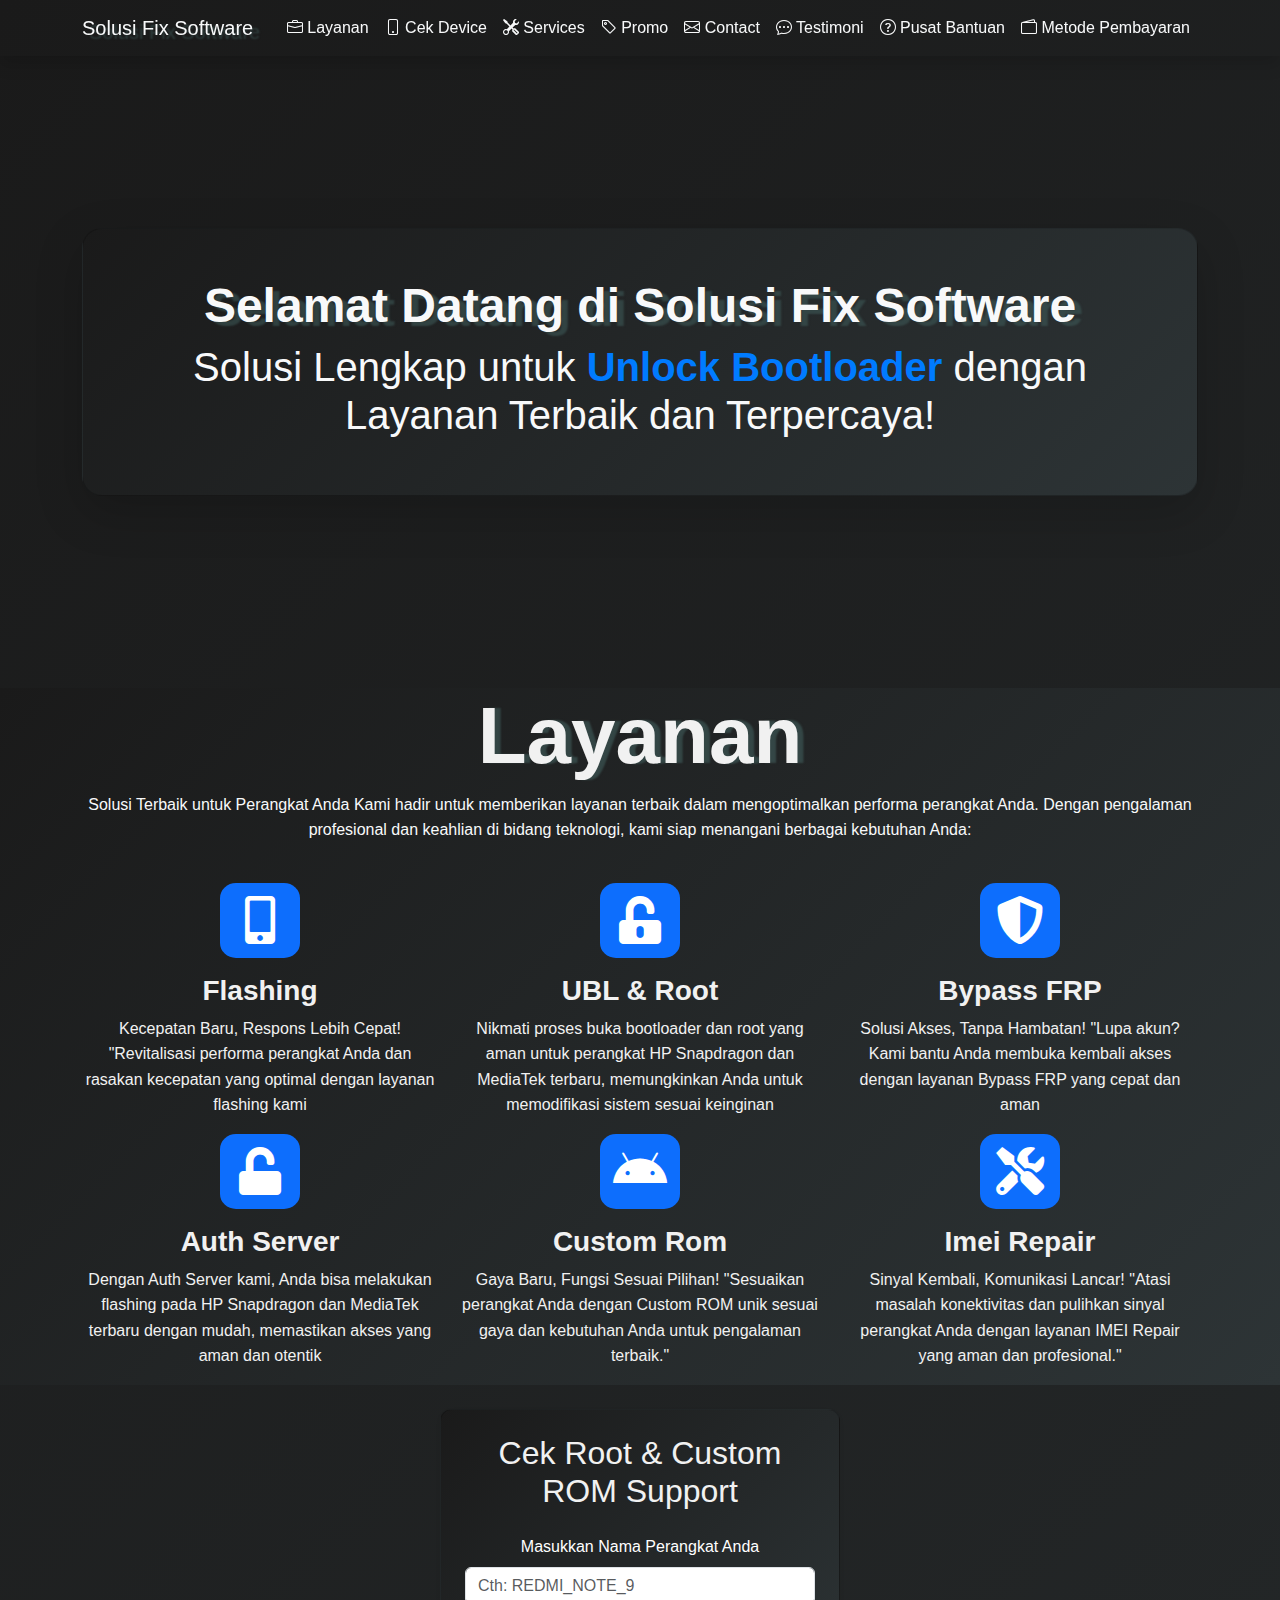
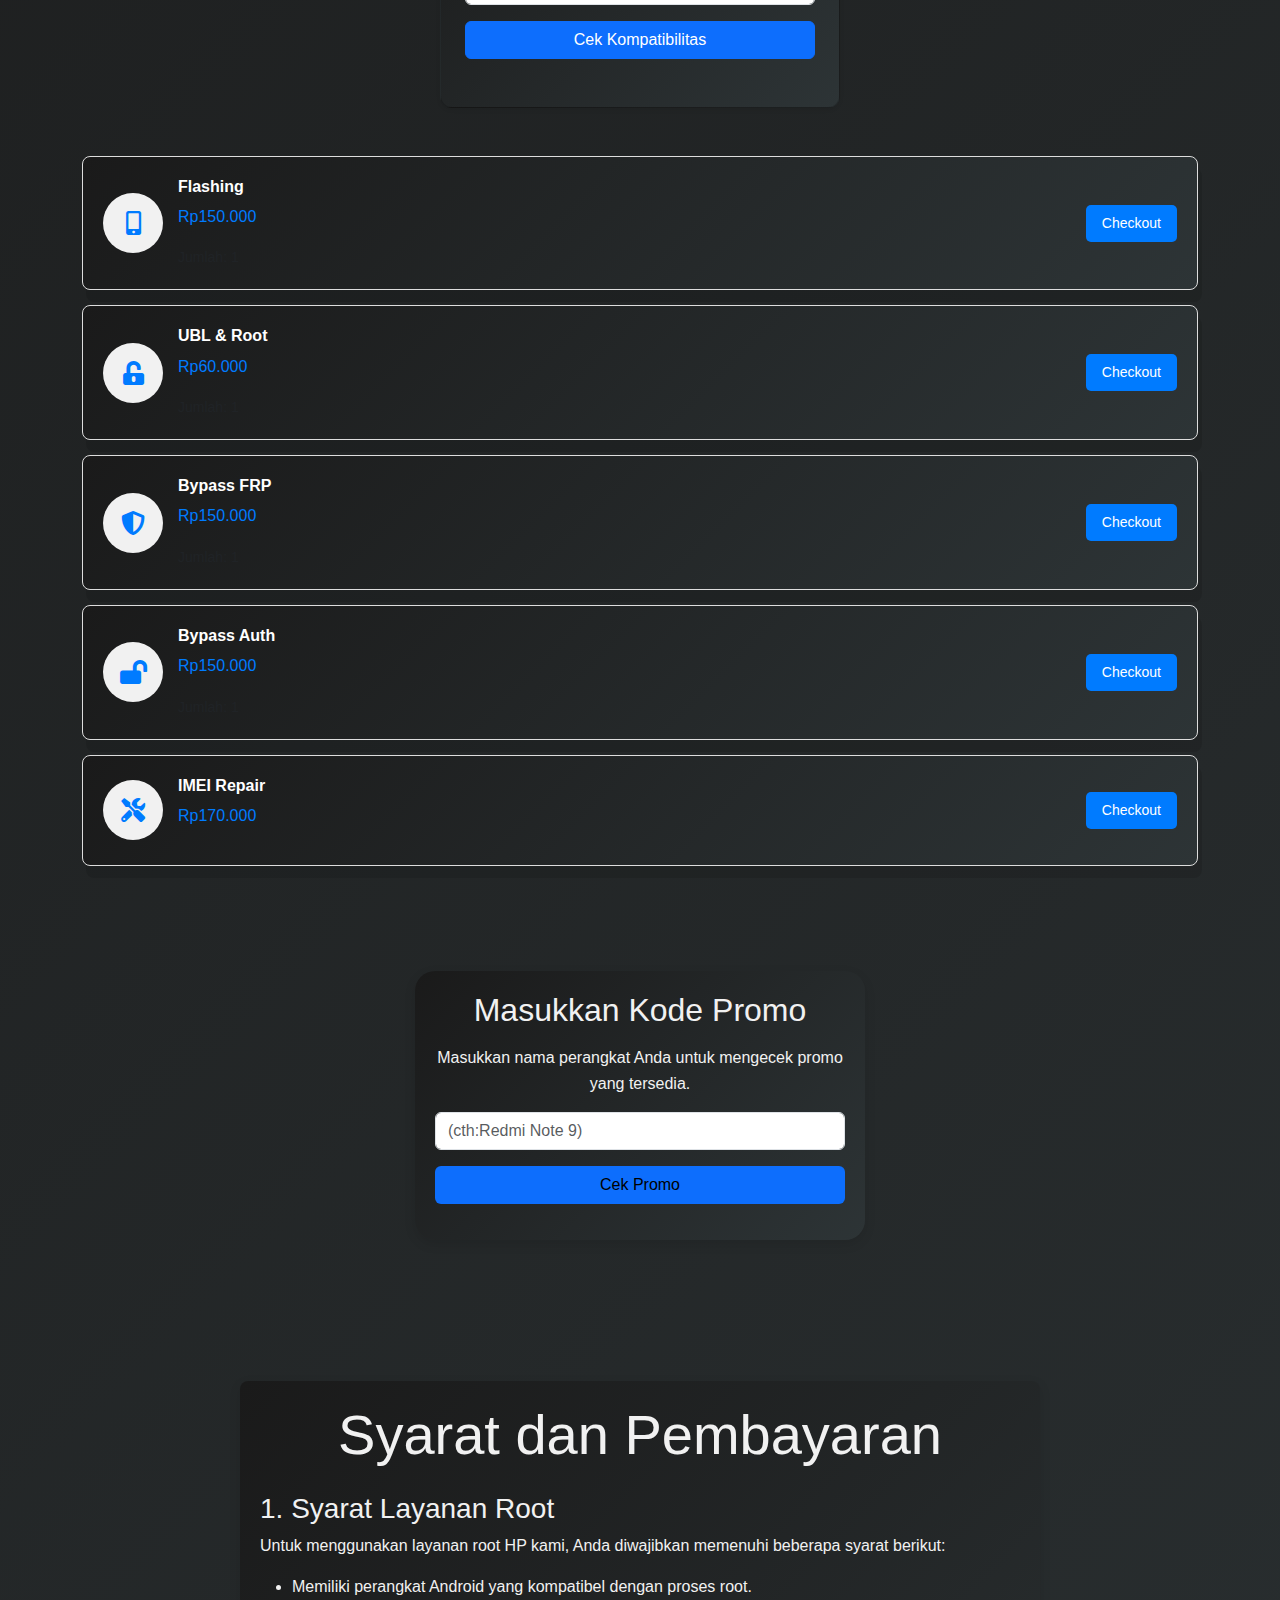
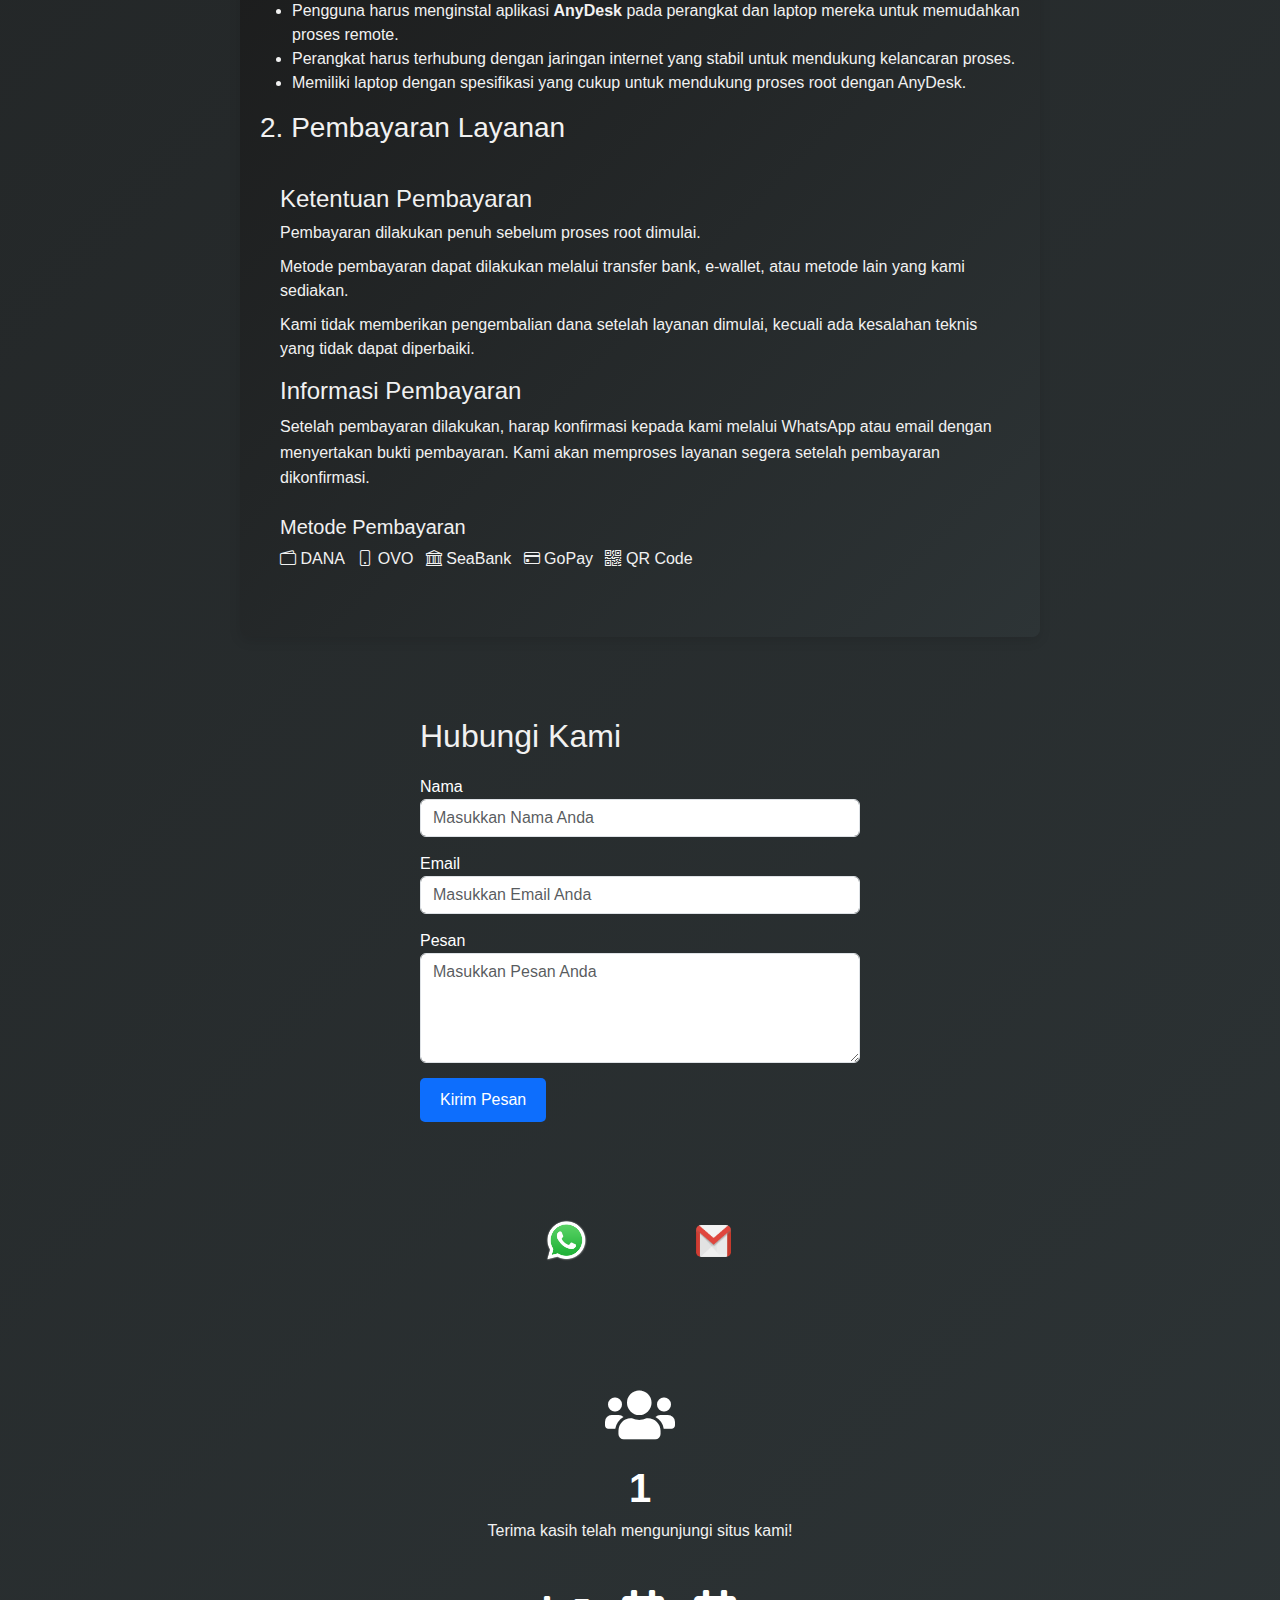
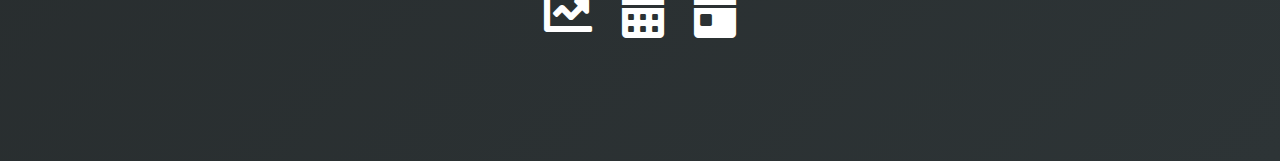
==== commit 2fe292a3: "fix analisi pengunjung dan fix harga flashing" ====
--- a/index.html
+++ b/index.html
@@ -11,527 +11,10 @@
         integrity="sha384-QWTKZyjpPEjISv5WaRU9OFeRpok6YctnYmDr5pNlyT2bRjXh0JMhjY6hW+ALEwIH" crossorigin="anonymous">
     <link rel="stylesheet" href="https://cdnjs.cloudflare.com/ajax/libs/font-awesome/5.15.4/css/all.min.css">
     <link rel="stylesheet" href="https://cdn.jsdelivr.net/npm/bootstrap-icons@1.11.3/font/bootstrap-icons.min.css">
+    <link rel="stylesheet" href="css/styleIndex.css">
 
     <title>tes Website</title>
 </head>
-
-<style>
-    body {
-        background: linear-gradient(135deg, #1a1a1a 0, #2d3436 100%);
-        color: #fff
-        
-    }
-
-    html {
-        scroll-behavior: smooth
-    }
-
-    body {
-        font-family: 'Segoe UI', Tahoma, Geneva, Verdana, sans-serif;
-        
-    }
-
-    .banner {
-        padding: 14% 0 15%;
-        text-align: center;
-        position: relative;
-        overflow: hidden;
-        margin-top: 25px
-    }
-
-    .changing-text,
-    .highlight,
-    .product-price {
-        color: #007bff
-    }
-
-    @keyframes slideIn {
-        0% {
-            transform: translateY(-20px);
-            opacity: 0
-        }
-
-        100% {
-            transform: translateY(0);
-            opacity: 1
-        }
-    }
-
-    .welcome-card {
-        max-width: 400px;
-        width: 100%;
-        margin: 50px auto;
-
-    }
-
-    #welcomeCard {
-        border-radius: 20px;
-        box-shadow: 0 4px 12px rgba(0, 0, 0, 0.1);
-        padding: 20px;
-
-        background-color: #fff;
-        transition: transform .4s;
-        cursor: pointer;
-        background: linear-gradient(135deg, #1a1a1a 0, #2d3436 100%);
-        ;
-    }
-
-    #welcomeCard:hover {
-        transform: scale(1.1);
-        background-color: #007bff;
-        color: #fff;
-
-    }
-
-    /* Gaya untuk welcome heading */
-    .welcome-heading {
-        font-size: 3rem;
-        text-shadow: 7px 4px 2px rgba(65, 95, 93, .53);
-        animation: 2.5s ease-in-out infinite colorPulse;
-        font-weight: 700;
-        display: inline-block;
-        border-radius: 20px;
-
-    }
-
-    @keyframes colorPulse {
-
-        0%,
-        100% {
-            color: #007bff
-        }
-
-        50% {
-            color: #ff9800
-        }
-    }
-
-    .highlight {
-        font-weight: 700;
-        display: inline-block;
-        transition: opacity .5s ease-in-out
-    }
-
-    @keyframes fadeInOut {
-        0% {
-            opacity: 0;
-            transform: scale(.8)
-        }
-
-        25%,
-        75% {
-            opacity: 1;
-            transform: scale(1)
-        }
-
-        100% {
-            opacity: 0;
-            transform: scale(1.2)
-        }
-    }
-
-    .changing-text {
-        font-weight: 700;
-        animation: 3s ease-in-out infinite fadeInOut
-    }
-
-    .custom-navbar {
-        background: rgba(33, 37, 41, .95);
-        backdrop-filter: blur(10px);
-        border-bottom: 1px solid rgba(255, 255, 255, .1)
-    }
-
-    .navbar-toggler-icon {
-        filter: brightness(0) invert(1)
-    }
-
-    .nav-link:hover {
-        color: #0d6efd !important
-    }
-
-    .lingkaran {
-        width: 80px !important;
-        height: 75px !important;
-        padding: 13px !important;
-        display: flex;
-        align-items: center;
-        justify-content: center;
-        cursor: pointer
-    }
-
-    .lingkaran {
-        transition: transform 0.3s;
-    }
-
-    /* Efek saat ikon ditekan */
-    .lingkaran:hover {
-        transform: scale(1.1);
-    }
-
-    .shopee-card {
-        transition: transform 0.3s, box-shadow 0.3s;
-        /* Transisi untuk transformasi dan box-shadow */
-        padding: 15px;
-        border-radius: 10px;
-        background: linear-gradient(135deg, #1a1a1a 0, #2d3436 100%);
-        box-shadow: 4px 12px rgba(0, 0, 0, 0.1);
-        /* Bayangan awal */
-    }
-
-    .shopee-card:hover {
-        transform: scale(1.05);
-        /* Membesarkan card sedikit saat hover */
-        box-shadow: 0 8px 16px rgba(0, 204, 255, 0.6);
-        /* Bayangan lebih gelap dengan warna cyan */
-    }
-
-    /* Menambahkan efek pada tombol checkout saat hover */
-    .btn-checkout {
-        transition: background-color 0.3s, color 0.3s;
-        /* Transisi warna saat hover */
-    }
-
-    .btn-checkout:hover {
-        background-color: #007bff;
-        /* Mengubah warna latar belakang saat hover */
-        color: #fff;
-        /* Mengubah warna teks saat hover */
-    }
-
-
-    .icon-container,
-    .shopee-card {
-        align-items: center;
-        display: flex
-    }
-
-    .device-btn {
-        width: 100%;
-        margin-bottom: 10px
-    }
-
-    .contact-form .form-control,
-    .shopee-card {
-        margin-bottom: 15px
-    }
-
-    .shopee-card {
-        border: 1.5px solid #ddd;
-        padding: 20px;
-        border-radius: 8px;
-        justify-content: space-between
-    }
-
-    .icon-container {
-        width: 60px;
-        height: 60px;
-        background-color: #f1f1f1;
-        border-radius: 50%;
-        justify-content: center;
-        color: #007bff;
-        font-size: 24px;
-        margin-right: 15px
-    }
-
-    .btn-checkout,
-    .btn-checkout:hover {
-        background-color: #007bff
-    }
-
-    .product-name {
-        font-size: 16px;
-        font-weight: 700
-    }
-
-    .btn-checkout {
-        margin-left: auto;
-        color: #fff;
-        border: none;
-        padding: 8px 16px;
-        border-radius: 5px;
-        font-size: 14px
-    }
-
-    #contact-section {
-        margin-top: 50px
-    }
-
-    .contact-form {
-        max-width: 500px;
-        margin: 0 auto;
-        padding: 30px;
-        border-radius: 8px
-    }
-
-    .contact-form h2 {
-        margin-bottom: 20px
-    }
-
-    .contact-form button {
-        background-color: #0d6efd;
-        color: #fff;
-        border: none;
-        padding: 10px 20px;
-        border-radius: 5px;
-        transition: transform .3s
-    }
-
-
-
-    .contact-form button:hover {
-        background-color: #2d3436;
-        transform: scale(1.05)
-    }
-
-    .container .row .col-4 a {
-        display: inline-block;
-        transition: transform .3s, box-shadow .3s
-    }
-
-    .container .row .col-4 a img {
-        transition: transform .3s;
-        border-radius: 15%
-    }
-
-    .container .row .col-4 a:hover {
-        transform: scale(1.1);
-        box-shadow: 0 5px 15px rgba(0, 123, 255, .4)
-    }
-
-    .container .row .col-4 a:hover img {
-        transform: scale(1.1)
-    }
-
-    .container .row .col-4 a[title=WhatsApp]:hover img {
-        background-color: #25d366
-    }
-
-    .container .row .col-4 a[title=Telegram]:hover img {
-        background-color: #08c
-    }
-
-    .container .row .col-4 a[title=Gmail]:hover img {
-        background-color: #d93025
-    }
-
-    .promo-section {
-        display: flex;
-        align-items: center;
-        justify-content: center;
-        min-height: 50vh;
-        position: relative
-    }
-
-    .promo-box {
-        background: linear-gradient(135deg, #1a1a1a 0, #2d3436 100%);
-        border-radius: 20px;
-        padding: 20px;
-        width: 100%;
-        max-width: 450px;
-        text-align: center;
-        box-shadow: 0 4px 12px rgba(0, 0, 0, 0.1);
-        transition: transform .3s
-    }
-
-    .promo-box:hover {
-        transform: scale(1.05)
-    }
-
-
-    #promoMessage {
-        font-size: 14px;
-        color: #d9534f;
-        /* Default red for error */
-        font-weight: bold;
-    }
-
-    #promoMessage.success {
-        color: #28a745;
-        /* Green for success */
-    }
-
-    #promoMessage.warning {
-        color: #f0ad4e;
-        /* Yellow for warning */
-    }
-
-    .btn-custom {
-        background-color: #0d6efd;
-        color: #000
-    }
-
-    .btn-custom:hover {
-        background-color: linear-gradient(135deg, #1a1a1a 0%, #2d3436 100%);
-    }
-
-    .result-message {
-        font-size: 1em;
-        margin-top: 10px
-    }
-
-    .alert-container {
-        position: fixed;
-        top: 0;
-        width: 100%
-    }
-
-    .terms-card {
-        max-width: 800px;
-        background: linear-gradient(135deg, #1a1a1a 0%, #2d3436 100%);
-        margin: 50px auto;
-        padding: 20px;
-        color: #f1f1f1;
-        border-radius: 8px;
-        box-shadow: 0 4px 12px rgba(0, 0, 0, 0.1);
-    }
-
-    h2 {
-        color: #f1f1f1;
-    }
-
-    h3 {
-        color: #f1f1f1;
-    }
-
-    p {
-        color: #f1f1f1;
-        line-height: 1.6;
-    }
-
-    .payment-terms {
-        padding: 20px;
-        border-radius: 5px;
-        margin-top: 20px;
-    }
-
-    .payment-terms ul {
-        list-style-type: none;
-        padding-left: 0;
-    }
-
-    .payment-terms ul li {
-        margin-bottom: 10px;
-    }
-
-    #deviceCheckerCard {
-        background: linear-gradient(135deg, #1a1a1a 0%, #2d3436 100%);
-        max-width: 400px;
-        width: 100%;
-        border-radius: 12px;
-        box-shadow: 0 4px 12px rgba(0, 0, 0, 0.1);
-        transition: transform .3s;
-        color: #fff;
-    }
-
-    #deviceCheckerCard:hover {
-        transform: scale(1.05);
-    }
-
-
-
-    /* CSS untuk Analisis Pengunjung di bagian paling bawah website */
-    /* CSS untuk bagian analisis pengunjung di bagian bawah */
-    .visitor-section {
-        display: flex;
-        flex-direction: column;
-        align-items: center;
-        padding: 40px 20px;
-        background-color: linear-gradient(135deg, #1a1a1a 0, #2d3436 100%);
-        ;
-        border-radius: 10px;
-        color: white;
-        margin-top: 20px;
-    }
-
-    .visitor-counter {
-        text-align: center;
-        margin-bottom: 30px;
-    }
-
-    .visitor-counter .icon {
-        font-size: 3.5rem;
-        color: #ffffff;
-        margin-bottom: 15px;
-    }
-
-    .visitor-counter h1 {
-        font-size: 2rem;
-        font-weight: bold;
-        margin: 10px 0;
-    }
-
-    .visitor-counter .count {
-        font-size: 2.5rem;
-        font-weight: bold;
-    }
-
-    .statistics {
-        display: flex;
-        gap: 30px;
-        justify-content: center;
-    }
-
-    .statistics .stat {
-        display: flex;
-        flex-direction: column;
-        align-items: center;
-    }
-
-    .statistics .stat .icon {
-        font-size: 3rem;
-        color: #ffffff;
-        margin-bottom: 5px;
-    }
-
-
-
-   /* Loading Overlay */
-   .loading-overlay {
-            position: fixed;
-            top: 0;
-            left: 0;
-            width: 100%;
-            height: 100%;
-            background: rgba(0, 0, 0, 0.85);
-            display: none;
-            justify-content: center;
-            align-items: center;
-            z-index: 2000;
-            opacity: 0;
-            transition: opacity 0.3s ease;
-        }
-
-        /* Custom Loader Animation */
-        .loader {
-            width: 60px;
-            aspect-ratio: 2;
-            --_g: no-repeat radial-gradient(circle closest-side, #007bff 90%, transparent);
-            background: 
-                var(--_g) 0%   50%,
-                var(--_g) 50%  50%,
-                var(--_g) 100% 50%;
-            background-size: calc(100% / 3) 50%;
-            animation: l3 1s infinite linear;
-        }
-
-        @keyframes l3 {
-            20% { background-position: 0% 0%, 50% 50%, 100% 50% }
-            40% { background-position: 0% 100%, 50% 0%, 100% 50% }
-            60% { background-position: 0% 50%, 50% 100%, 100% 0% }
-            80% { background-position: 0% 50%, 50% 50%, 100% 100% }
-        }
-
-        /* Show overlay with fade-in */
-        .loading-overlay.show {
-            display: flex;
-            opacity: 1;
-        }
-
-        .nav-link:hover {
-            color: cyan !important;
-            transition: 0.2s;
-        }
-</style>
 
 <body>
     <nav class="navbar navbar-expand-lg shadow fixed-top">
@@ -545,11 +28,6 @@
             </button>
             <div class="collapse navbar-collapse text-right" id="navbarText">
                 <ul class="navbar-nav ms-auto mb-2 mb-lg-0">
-                    <li class="nav-item">
-                        <a class="nav-link text-light" href="#About">
-                            <i class="bi bi-info-circle"></i> About Us
-                        </a>
-                    </li>
                     <li class="nav-item">
                         <a class="nav-link text-light" href="#Layanan">
                             <i class="bi bi-briefcase"></i> Layanan
@@ -585,6 +63,12 @@
                             <i class="bi bi-question-circle"></i> Pusat Bantuan
                         </a>
                     </li>
+                    <li class="nav-item">
+                        <a class="nav-link text-light" href="pembayaran.html">
+                            <i class="bi bi-wallet2"></i> Metode Pembayaran
+                        </a>
+                    </li>
+
                 </ul>
             </div>
         </div>
@@ -715,10 +199,10 @@
             </div>
             <div>
                 <h5 class="product-name">Flashing</h5>
-                <p class="product-price">Rp150.00</p>
+                <p class="product-price">Rp150.000</p>
                 <small class="text-muted">Jumlah: 1</small>
             </div>
-            <button class="btn-checkout" onclick="sendToWhatsApp('Flashing', 'Rp150.00')">Checkout</button>
+            <button class="btn-checkout" onclick="sendToWhatsApp('Flashing', 'Rp150.000')">Checkout</button>
         </div>
 
         <!-- Card 2: UBL & Root -->
@@ -741,7 +225,7 @@
             </div>
             <div>
                 <h5 class="product-name">Bypass FRP</h5>
-                <p class="product-price">Rp150.00</p>
+                <p class="product-price">Rp150.000</p>
                 <small class="text-muted">Jumlah: 1</small>
             </div>
             <button class="btn-checkout"
@@ -755,7 +239,7 @@
             </div>
             <div>
                 <h5 class="product-name">Bypass Auth</h5>
-                <p class="product-price">Rp150.00</p>
+                <p class="product-price">Rp150.000</p>
                 <small class="text-muted">Jumlah: 1</small>
             </div>
             <button class="btn-checkout" onclick="sendToWhatsApp('Bypass Auth', 'Rp150.000')">Checkout</button>
@@ -768,7 +252,7 @@
             </div>
             <div>
                 <h5 class="product-name">IMEI Repair</h5>
-                <p class="product-price">Rp170.00</p>
+                <p class="product-price">Rp170.000</p>
 
             </div>
             <button class="btn-checkout" onclick="sendToWhatsApp('IMEI Repair', 'Rp170.00')">Checkout</button>
@@ -781,8 +265,7 @@
         <div class="promo-box">
             <h2 class="mb-3">Masukkan Kode Promo</h2>
             <p>Masukkan nama perangkat Anda untuk mengecek promo yang tersedia.</p>
-            <input type="text" id="promoCode" class="form-control mb-3"
-                placeholder="Masukkan kode promo (e.g., Samsung)">
+            <input type="text" id="promoCode" class="form-control mb-3" placeholder="(cth:Redmi Note 9)">
             <button onclick="checkPromo()" class="btn btn-custom w-100">Cek Promo</button>
             <div id="result" class="result-message mt-3"></div>
             <!-- This div will show messages like "Promo available" or "Device not available for promo" -->
@@ -912,8 +395,377 @@
                         </div>
                     </div>
 
-
-                    <script src="script.js"></script>
+                    <!--js all-->
+                    <script>
+
+                        document.addEventListener("DOMContentLoaded", () => {
+                            const overlay = document.getElementById('loadingOverlay');
+                            const navLinks = document.querySelectorAll('.nav-link');
+
+                            navLinks.forEach(link => {
+                                link.addEventListener('click', function (event) {
+                                    event.preventDefault();
+                                    overlay.classList.add('show');
+
+                                    setTimeout(() => {
+                                        overlay.classList.remove('show');
+                                        window.location.href = this.href;
+                                    }, 1500);
+                                });
+                            });
+                        });
+
+
+
+                        function sendToWhatsApp(service, price) {
+                            // Ganti nomor telepon berikut dengan nomor WhatsApp tujuan
+                            const phoneNumber = "6289515001716"; // format nomor: gunakan kode negara (62 untuk Indonesia)
+                            const message = `Halo, saya ingin memesan layanan ${service} dengan harga ${price}`;
+
+                            // Membuka WhatsApp dengan pesan yang telah terisi
+                            window.open(`https://wa.me/${phoneNumber}?text=${encodeURIComponent(message)}`, "_blank");
+                        }
+
+
+
+                        const texts = ["Unlock Bootloader", "Root", "Flashing", "Bypass FRP", "Bypass Auth", "Custom Rom", "Write Imei"]; let index = 0; function changeText() { let t = document.getElementById("changingText"); t.classList.remove("changing-text"), setTimeout(() => { t.textContent = texts[index], t.classList.add("changing-text"), index = (index + 1) % texts.length }, 200) } setInterval(changeText, 3e3);
+
+
+
+                        let attemptsLeft = 5;
+                        let promoUsesLeft = localStorage.getItem("promoUsesLeft") ? parseInt(localStorage.getItem("promoUsesLeft")) : 2;
+                        const promoHP = [
+                            "Redmi Note 8 Pro", "Redmi Note 9", "Redmi Note 9 Pro 5G", "Redmi Note 9T", "Redmi 6", "Redmi 6A",
+                            "Redmi 9", "Redmi 9A", "Redmi 9C", "Realme C2", "Realme C3", "Realme C11", "Realme C12",
+                            "Realme C15", "Realme 5i", "Realme 6i"
+                        ];
+
+                        // Ubah semua elemen di promoHP menjadi lowercase untuk perbandingan yang konsisten
+                        const promoHPLowerCase = promoHP.map(device => device.toLowerCase());
+
+                        function checkPromo() {
+                            let e = document.getElementById("promoCode").value.toLowerCase();
+                            let t = document.getElementById("result");
+                            let promoMessage = document.getElementById("promoMessage");
+                            let promoButton = document.querySelector("button");
+
+                            // Reset promoMessage on each check
+                            promoMessage.innerHTML = "";
+
+                            if (attemptsLeft > 0) {
+                                // Check if the promo is available for the entered device (in lowercase)
+                                if (promoHPLowerCase.includes(e)) {
+                                    if (promoUsesLeft > 0) {
+                                        let confirmation = confirm(`Selamat! Anda mendapatkan promo untuk merk ${e}! Apakah Anda ingin mengambil promo ini?`);
+
+                                        if (confirmation) {
+                                            let a = `Selamat! Anda mendapatkan promo untuk merk ${e}!`;
+                                            window.open(`https://wa.me/?text=${encodeURIComponent(a)}`, "_blank");
+                                            t.innerHTML = "<span class='text-success'>Promo berhasil! Pesan terkirim ke WhatsApp.</span>";
+                                            promoUsesLeft--;
+                                            localStorage.setItem("promoUsesLeft", promoUsesLeft);
+
+                                            if (promoUsesLeft === 0) {
+                                                showAlert("Promo telah habis digunakan.", "info");
+                                                promoButton.disabled = true;
+                                            }
+                                        } else {
+                                            t.innerHTML = "<span class='text-warning'>Promo dibatalkan oleh pengguna.</span>";
+                                        }
+                                    } else {
+                                        t.innerHTML = "<span class='text-danger'>Anda sudah menggunakan promo maksimal 2 kali.</span>";
+                                        promoButton.disabled = true;
+                                    }
+                                    attemptsLeft = 5;
+                                    promoMessage.innerHTML = "";
+                                } else {
+                                    attemptsLeft--;
+                                    t.innerHTML = `<span class='text-danger'>Kode tidak valid. Anda bisa mencoba ${attemptsLeft} kali lagi.</span>`;
+                                    promoMessage.innerHTML = "<span class='text-danger'>Perangkat ini tidak tersedia promo.</span>";
+                                }
+                            }
+
+                            if (attemptsLeft === 0) {
+                                showAlert("Percobaan habis. Silakan coba lagi setelah 1 jam.", "danger");
+                                t.innerHTML = "";
+                                promoButton.disabled = true;
+                                localStorage.setItem("lockedUntil", Date.now() + 3600000);
+                            }
+                        }
+
+                        function showAlert(e, t) {
+                            let a = document.getElementById("alert-container");
+                            let s = document.createElement("div");
+
+                            s.className = `alert alert-${t} alert-dismissible fade show text-center`;
+                            s.role = "alert";
+                            s.innerHTML = `
+${e}
+<button type="button" class="btn-close" data-bs-dismiss="alert" aria-label="Close"></button>
+`;
+
+                            a.appendChild(s);
+
+                            setTimeout(() => {
+                                s.classList.remove("show");
+                                s.classList.add("hide");
+                                setTimeout(() => s.remove(), 500);
+                            }, 5000);
+                        }
+
+                        window.onload = function () {
+                            let e = localStorage.getItem("lockedUntil");
+                            if (e && Date.now() < e) {
+                                let t = Math.ceil((e - Date.now()) / 60000);
+                                showAlert(`Percobaan habis. Silakan coba lagi setelah ${t} menit.`, "warning");
+                                document.querySelector("button").disabled = true;
+                            }
+
+                            if (promoUsesLeft === 0) {
+                                showAlert("Promo telah habis digunakan.", "info");
+                                document.querySelector("button").disabled = true;
+                            }
+                        };
+
+
+
+
+
+                        const devicesSupport = {
+                            // Perangkat yang Mendukung Custom ROM dan Root
+                            'REDMI_NOTE_1': { root: true, customROM: true },
+                            'REDMI_NOTE_2': { root: true, customROM: true },
+                            'REDMI_NOTE_3_PRO': { root: true, customROM: true },
+                            'REDMI_NOTE_4': { root: true, customROM: true },
+                            'REDMI_NOTE_4X': { root: true, customROM: true },
+                            'REDMI_NOTE_5': { root: true, customROM: true },
+                            'REDMI_NOTE_5_PRO': { root: true, customROM: true },
+                            'REDMI_NOTE_6_PRO': { root: true, customROM: true },
+                            'REDMI_NOTE_7_PRO': { root: true, customROM: true },
+                            'REDMI_NOTE_8_PRO': { root: true, customROM: true },
+                            'REDMI_NOTE_8': { root: true, customROM: true },
+                            'REDMI_NOTE_9': { root: true, customROM: true },
+                            'REDMI_NOTE_9_PRO': { root: true, customROM: true },
+                            'REDMI_NOTE_9S': { root: true, customROM: true },
+                            'REDMI_NOTE_10': { root: true, customROM: true },
+                            'REDMI_NOTE_10_PRO': { root: true, customROM: true },
+                            'REDMI_NOTE_10S': { root: true, customROM: true },
+                            'REDMI_NOTE_11': { root: true, customROM: true },
+                            'REDMI_NOTE_11_PRO': { root: true, customROM: true },
+                            'REDMI_NOTE_11S': { root: true, customROM: true },
+                            'REDMI_NOTE_12': { root: true, customROM: true },
+                            'REDMI_NOTE_12_PRO': { root: true, customROM: true },
+                            'REDMI_1S': { root: true, customROM: true },
+                            'REDMI_2': { root: true, customROM: true },
+                            'REDMI_2_PRIME': { root: true, customROM: true },
+                            'REDMI_3S': { root: true, customROM: true },
+                            'REDMI_3S_PRIME': { root: true, customROM: true },
+                            'REDMI_4A': { root: true, customROM: true },
+                            'REDMI_4X': { root: true, customROM: true },
+                            'REDMI_5': { root: true, customROM: true },
+                            'REDMI_5A': { root: true, customROM: true },
+                            'REDMI_6A': { root: true, customROM: true },
+                            'REDMI_6_PRO': { root: true, customROM: true },
+                            'REDMI_7': { root: true, customROM: true },
+                            'REDMI_8': { root: true, customROM: true },
+                            'REDMI_8A': { root: true, customROM: true },
+                            'REDMI_9': { root: true, customROM: true },
+                            'REDMI_9A': { root: true, customROM: true },
+                            'REDMI_9C': { root: true, customROM: true },
+                            'REDMI_9': { root: true, customROM: true },
+                            'REDMI_10': { root: true, customROM: true },
+                            'POCO_F1': { root: true, customROM: true },
+                            'POCO_F2_PRO': { root: true, customROM: true },
+                            'POCO_F3': { root: true, customROM: true },
+                            'POCO_X2': { root: true, customROM: true },
+                            'POCO_X3_NFC': { root: true, customROM: true },
+                            'POCO_X3_PRO': { root: true, customROM: true },
+                            'POCO_M2': { root: true, customROM: true },
+                            'POCO_M2_PRO': { root: true, customROM: true },
+                            'POCO_M3': { root: true, customROM: true },
+                            'POCO_M4': { root: true, customROM: true },
+                            'POCO_M4_PRO': { root: true, customROM: true },
+                            'POCO_C3': { root: true, customROM: true },
+                            'POCO_C31': { root: true, customROM: true },
+                            'POCO_X5_5G': { root: true, customROM: true },
+                            'INFINIX_GT_10_PRO': { root: true, customROM: true },
+                            'INFINIX_HOT_11': { root: true, customROM: true },
+                            'INFINIX_NOTE_30': { root: true, customROM: true },
+                            'INFINIX_NOTE_40': { root: true, customROM: true },
+                            'XIAOMI_MI_3': { root: true, customROM: true },
+                            'XIAOMI_MI_4': { root: true, customROM: true },
+                            'XIAOMI_MI_4I': { root: true, customROM: true },
+                            'XIAOMI_MI_5': { root: true, customROM: true },
+                            'XIAOMI_MI_5S': { root: true, customROM: true },
+                            'XIAOMI_MI_5S_PLUS': { root: true, customROM: true },
+                            'XIAOMI_MI_6': { root: true, customROM: true },
+                            'XIAOMI_MI_6X': { root: true, customROM: true },
+                            'XIAOMI_MI_8': { root: true, customROM: true },
+                            'XIAOMI_MI_8_LITE': { root: true, customROM: true },
+                            'XIAOMI_MI_9': { root: true, customROM: true },
+                            'XIAOMI_MI_9T': { root: true, customROM: true },
+                            'XIAOMI_MI_9T_PRO': { root: true, customROM: true },
+                            'XIAOMI_MI_10': { root: true, customROM: true },
+                            'XIAOMI_MI_10T_PRO': { root: true, customROM: true },
+                            'XIAOMI_MI_A1': { root: true, customROM: true },
+                            'XIAOMI_MI_A2': { root: true, customROM: true },
+                            'XIAOMI_MI_MIX': { root: true, customROM: true },
+                            'XIAOMI_MI_MIX_2': { root: true, customROM: true },
+                            'XIAOMI_MI_MIX_2S': { root: true, customROM: true },
+                            'XIAOMI_MI_MIX_3': { root: true, customROM: true },
+                            'XIAOMI_MI_MAX': { root: true, customROM: true },
+                            'XIAOMI_MI_MAX_2': { root: true, customROM: true },
+                            'XIAOMI_MI_MAX_3': { root: true, customROM: true },
+                            'XIAOMI_MI_NOTE': { root: true, customROM: true },
+                            'XIAOMI_MI_NOTE_2': { root: true, customROM: true },
+                            'XIAOMI_MI_NOTE_3': { root: true, customROM: true },
+                            'BLACK_SHARK': { root: true, customROM: true },
+                            'BLACK_SHARK_2': { root: true, customROM: true },
+                            'BLACK_SHARK_2_PRO': { root: true, customROM: true },
+                            'REALME_3': { root: true, customROM: true },
+                            'REALME_5_PRO': { root: true, customROM: true },
+                            'REALME_6': { root: true, customROM: true },
+                            'REALME_6_PRO': { root: true, customROM: true },
+                            'REALME_7': { root: true, customROM: true },
+                            'REALME_7_PRO': { root: true, customROM: true },
+                            'REALME_8I': { root: true, customROM: true },
+                            'REALME_NARZO_10': { root: true, customROM: true },
+                            'REALME_NARZO_20': { root: true, customROM: true },
+                            'REALME_C25': { root: true, customROM: true },
+                            'ONEPLUS_ONE': { root: true, customROM: true },
+                            'ONEPLUS_2': { root: true, customROM: true },
+                            'ONEPLUS_X': { root: true, customROM: true },
+                            'ONEPLUS_3': { root: true, customROM: true },
+                            'ONEPLUS_3T': { root: true, customROM: true },
+
+                            // Perangkat yang Mendukung Root Saja
+                            'SAMSUNG_GALAXY_S9': { root: true, customROM: false },
+                            'SAMSUNG_GALAXY_S9+': { root: true, customROM: false },
+                            'SAMSUNG_GALAXY_S10': { root: true, customROM: false },
+                            'SAMSUNG_GALAXY_S10+': { root: true, customROM: false },
+                            'SAMSUNG_GALAXY_S20': { root: true, customROM: false },
+                            'SAMSUNG_GALAXY_S20+': { root: true, customROM: false },
+                            'SAMSUNG_GALAXY_S21': { root: true, customROM: false },
+                            'SAMSUNG_GALAXY_NOTE_8': { root: true, customROM: false },
+                            'SAMSUNG_GALAXY_NOTE_9': { root: true, customROM: false },
+                            'SAMSUNG_GALAXY_NOTE_10': { root: true, customROM: false },
+                            'SAMSUNG_GALAXY_NOTE_10+': { root: true, customROM: false },
+                            'SAMSUNG_GALAXY_A50': { root: true, customROM: false },
+                            'SAMSUNG_GALAXY_A70': { root: true, customROM: false },
+                            // Perangkat yang Mendukung Root Saja
+                            'VIVO_Y91C': { root: true, customROM: false },
+                            'VIVO_Y12': { root: true, customROM: false },
+                            'VIVO_Y15': { root: true, customROM: false },
+                            'VIVO_Y17': { root: true, customROM: false },
+                            'VIVO_Y20': { root: true, customROM: false },
+                            'VIVO_Y30': { root: true, customROM: false },
+                            'VIVO_V15': { root: true, customROM: false },
+                            'VIVO_V17_NEO': { root: true, customROM: false },
+                            'VIVO_S1': { root: true, customROM: false },
+                            'VIVO_S1_PRO': { root: true, customROM: false }
+
+                        };
+
+
+                        // Fungsi untuk memeriksa apakah perangkat didukung
+                        function checkDeviceSupport() {
+                            let deviceName = document.getElementById("deviceInput").value.trim().toUpperCase(),
+                                notification = document.getElementById("notification"),
+                                result = document.getElementById("result");
+
+                            // Mengosongkan hasil dan menyembunyikan notifikasi sebelumnya
+                            result.innerHTML = "";
+                            notification.style.display = "none";
+
+                            // Memeriksa apakah input perangkat kosong
+                            if (!deviceName) {
+                                showNotification("❌ Harap masukkan nama perangkat.", "#f44336");
+                                return;
+                            }
+
+                            // Memeriksa apakah perangkat ada dalam daftar yang didukung
+                            let device = devicesSupport[deviceName];
+                            if (device) {
+                                showNotification("✅ Perangkat ditemukan!", "#4CAF50");
+
+                                // Menampilkan informasi dukungan root dan custom ROM
+                                let supportInfo = `<strong>ROOT:</strong> ${device.root ? "Tersedia ✅" : "Tidak Tersedia ❌"}<br>`;
+                                supportInfo += `<strong>CUSTOM ROM:</strong> ${device.customROM ? "Tersedia ✅" : "Tidak Tersedia ❌"}`;
+                                result.innerHTML = supportInfo;
+
+                            } else {
+                                showNotification("❌ Perangkat tidak ditemukan atau tidak didukung.", "#f44336");
+                            }
+                        }
+
+                        // Fungsi untuk menampilkan notifikasi
+                        function showNotification(message, bgColor) {
+                            let notification = document.getElementById("notification");
+                            notification.style.display = "block";
+                            notification.style.backgroundColor = bgColor;
+                            notification.textContent = message;
+
+                            // Menyembunyikan notifikasi setelah 3 detik
+                            setTimeout(() => {
+                                notification.style.display = "none";
+                            }, 3000);
+                        }
+
+
+                        const now = new Date().getTime();
+                        const oneDay = 24 * 60 * 60 * 1000; // Satu hari dalam milidetik
+                        const oneWeek = 7 * oneDay; // Satu minggu dalam milidetik
+
+                        // Memeriksa apakah pengunjung sudah dihitung dalam sesi ini
+                        if (!sessionStorage.getItem('visitorCounted')) {
+                            // Mendapatkan data pengunjung dari Local Storage
+                            let totalVisitors = parseInt(localStorage.getItem('totalVisitors')) || 0;
+                            let dailyVisitors = parseInt(localStorage.getItem('dailyVisitors')) || 0;
+                            let weeklyVisitors = parseInt(localStorage.getItem('weeklyVisitors')) || 0;
+                            let lastVisitTime = parseInt(localStorage.getItem('lastVisitTime')) || 0;
+
+                            // Mendapatkan tanggal saat ini untuk reset pengunjung harian dan mingguan
+                            const today = new Date().toISOString().slice(0, 10); // Format YYYY-MM-DD
+                            const currentWeek = Math.floor(now / oneWeek); // Menghitung minggu berdasarkan epoch time
+
+                            // Mendapatkan tanggal terakhir pengunjung harian dan mingguan
+                            let lastVisitDate = localStorage.getItem('lastVisitDate') || '';
+                            let lastVisitWeek = parseInt(localStorage.getItem('lastVisitWeek')) || 0;
+
+                            // Cek apakah satu minggu telah berlalu sejak kunjungan terakhir
+                            if (currentWeek !== lastVisitWeek) {
+                                weeklyVisitors = 1; // Reset dan mulai dari 1 untuk minggu baru
+                                localStorage.setItem('lastVisitWeek', currentWeek); // Update minggu terakhir
+                            } else {
+                                weeklyVisitors++; // Tambahkan untuk kunjungan di minggu yang sama
+                            }
+
+                            // Reset pengunjung harian jika hari baru dimulai
+                            if (today !== lastVisitDate) {
+                                dailyVisitors = 1; // Mulai dari 1 untuk kunjungan hari ini
+                                localStorage.setItem('lastVisitDate', today); // Update tanggal terakhir
+                            } else {
+                                dailyVisitors++; // Tambahkan untuk kunjungan hari ini
+                            }
+
+                            // Tambahkan total pengunjung setiap kali ada pengunjung baru
+                            totalVisitors++;
+
+                            // Simpan data pengunjung kembali ke Local Storage
+                            localStorage.setItem('totalVisitors', totalVisitors);
+                            localStorage.setItem('dailyVisitors', dailyVisitors);
+                            localStorage.setItem('weeklyVisitors', weeklyVisitors);
+                            localStorage.setItem('lastVisitTime', now);
+
+                            // Tandai bahwa pengunjung sudah dihitung dalam sesi ini
+                            sessionStorage.setItem('visitorCounted', 'true');
+                        }
+
+                        // Tampilkan jumlah pengunjung di halaman
+                        document.getElementById('visitorCount').textContent = localStorage.getItem('totalVisitors');
+
+
+                    </script>
                     <!-- Bootstrap JS -->
 
                     <script src="https://cdn.jsdelivr.net/npm/bootstrap@5.3.3/dist/js/bootstrap.bundle.min.js"
--- a/css/styleIndex.css
+++ b/css/styleIndex.css
@@ -0,0 +1,515 @@
+body {
+    background: linear-gradient(135deg, #1a1a1a 0, #2d3436 100%);
+    color: #fff
+    
+}
+
+html {
+    scroll-behavior: smooth
+}
+
+body {
+    font-family: 'Segoe UI', Tahoma, Geneva, Verdana, sans-serif;
+    
+}
+
+.banner {
+    padding: 14% 0 15%;
+    text-align: center;
+    position: relative;
+    overflow: hidden;
+    margin-top: 25px
+}
+
+.changing-text,
+.highlight,
+.product-price {
+    color: #007bff
+}
+
+@keyframes slideIn {
+    0% {
+        transform: translateY(-20px);
+        opacity: 0
+    }
+
+    100% {
+        transform: translateY(0);
+        opacity: 1
+    }
+}
+
+.welcome-card {
+    max-width: 400px;
+    width: 100%;
+    margin: 50px auto;
+
+}
+
+#welcomeCard {
+    border-radius: 20px;
+    box-shadow: 0 4px 12px rgba(0, 0, 0, 0.1);
+    padding: 20px;
+
+    background-color: #fff;
+    transition: transform .4s;
+    cursor: pointer;
+    background: linear-gradient(135deg, #1a1a1a 0, #2d3436 100%);
+    ;
+}
+
+#welcomeCard:hover {
+    transform: scale(1.1);
+    background-color: #007bff;
+    color: #fff;
+
+}
+
+/* Gaya untuk welcome heading */
+.welcome-heading {
+    font-size: 3rem;
+    text-shadow: 7px 4px 2px rgba(65, 95, 93, .53);
+    animation: 2.5s ease-in-out infinite colorPulse;
+    font-weight: 700;
+    display: inline-block;
+    border-radius: 20px;
+
+}
+
+@keyframes colorPulse {
+
+    0%,
+    100% {
+        color: #007bff
+    }
+
+    50% {
+        color: #ff9800
+    }
+}
+
+.highlight {
+    font-weight: 700;
+    display: inline-block;
+    transition: opacity .5s ease-in-out
+}
+
+@keyframes fadeInOut {
+    0% {
+        opacity: 0;
+        transform: scale(.8)
+    }
+
+    25%,
+    75% {
+        opacity: 1;
+        transform: scale(1)
+    }
+
+    100% {
+        opacity: 0;
+        transform: scale(1.2)
+    }
+}
+
+.changing-text {
+    font-weight: 700;
+    animation: 3s ease-in-out infinite fadeInOut
+}
+
+.custom-navbar {
+    background: rgba(33, 37, 41, .95);
+    backdrop-filter: blur(10px);
+    border-bottom: 1px solid rgba(255, 255, 255, .1)
+}
+
+.navbar-toggler-icon {
+    filter: brightness(0) invert(1)
+}
+
+.nav-link:hover {
+    color: #0d6efd !important
+}
+
+.lingkaran {
+    width: 80px !important;
+    height: 75px !important;
+    padding: 13px !important;
+    display: flex;
+    align-items: center;
+    justify-content: center;
+    cursor: pointer
+}
+
+.lingkaran {
+    transition: transform 0.3s;
+}
+
+/* Efek saat ikon ditekan */
+.lingkaran:hover {
+    transform: scale(1.1);
+}
+
+.shopee-card {
+    transition: transform 0.3s, box-shadow 0.3s;
+    /* Transisi untuk transformasi dan box-shadow */
+    padding: 15px;
+    border-radius: 10px;
+    background: linear-gradient(135deg, #1a1a1a 0, #2d3436 100%);
+    box-shadow: 4px 12px rgba(0, 0, 0, 0.1);
+    /* Bayangan awal */
+}
+
+.shopee-card:hover {
+    transform: scale(1.05);
+    /* Membesarkan card sedikit saat hover */
+    box-shadow: 0 8px 16px rgba(0, 204, 255, 0.6);
+    /* Bayangan lebih gelap dengan warna cyan */
+}
+
+/* Menambahkan efek pada tombol checkout saat hover */
+.btn-checkout {
+    transition: background-color 0.3s, color 0.3s;
+    /* Transisi warna saat hover */
+}
+
+.btn-checkout:hover {
+    background-color: #007bff;
+    /* Mengubah warna latar belakang saat hover */
+    color: #fff;
+    /* Mengubah warna teks saat hover */
+}
+
+
+.icon-container,
+.shopee-card {
+    align-items: center;
+    display: flex
+}
+
+.device-btn {
+    width: 100%;
+    margin-bottom: 10px
+}
+
+.contact-form .form-control,
+.shopee-card {
+    margin-bottom: 15px
+}
+
+.shopee-card {
+    border: 1.5px solid #ddd;
+    padding: 20px;
+    border-radius: 8px;
+    justify-content: space-between
+}
+
+.icon-container {
+    width: 60px;
+    height: 60px;
+    background-color: #f1f1f1;
+    border-radius: 50%;
+    justify-content: center;
+    color: #007bff;
+    font-size: 24px;
+    margin-right: 15px
+}
+
+.btn-checkout,
+.btn-checkout:hover {
+    background-color: #007bff
+}
+
+.product-name {
+    font-size: 16px;
+    font-weight: 700
+}
+
+.btn-checkout {
+    margin-left: auto;
+    color: #fff;
+    border: none;
+    padding: 8px 16px;
+    border-radius: 5px;
+    font-size: 14px
+}
+
+#contact-section {
+    margin-top: 50px
+}
+
+.contact-form {
+    max-width: 500px;
+    margin: 0 auto;
+    padding: 30px;
+    border-radius: 8px
+}
+
+.contact-form h2 {
+    margin-bottom: 20px
+}
+
+.contact-form button {
+    background-color: #0d6efd;
+    color: #fff;
+    border: none;
+    padding: 10px 20px;
+    border-radius: 5px;
+    transition: transform .3s
+}
+
+
+
+.contact-form button:hover {
+    background-color: #2d3436;
+    transform: scale(1.05)
+}
+
+.container .row .col-4 a {
+    display: inline-block;
+    transition: transform .3s, box-shadow .3s
+}
+
+.container .row .col-4 a img {
+    transition: transform .3s;
+    border-radius: 15%
+}
+
+.container .row .col-4 a:hover {
+    transform: scale(1.1);
+    box-shadow: 0 5px 15px rgba(0, 123, 255, .4)
+}
+
+.container .row .col-4 a:hover img {
+    transform: scale(1.1)
+}
+
+.container .row .col-4 a[title=WhatsApp]:hover img {
+    background-color: #25d366
+}
+
+.container .row .col-4 a[title=Telegram]:hover img {
+    background-color: #08c
+}
+
+.container .row .col-4 a[title=Gmail]:hover img {
+    background-color: #d93025
+}
+
+.promo-section {
+    display: flex;
+    align-items: center;
+    justify-content: center;
+    min-height: 50vh;
+    position: relative
+}
+
+.promo-box {
+    background: linear-gradient(135deg, #1a1a1a 0, #2d3436 100%);
+    border-radius: 20px;
+    padding: 20px;
+    width: 100%;
+    max-width: 450px;
+    text-align: center;
+    box-shadow: 0 4px 12px rgba(0, 0, 0, 0.1);
+    transition: transform .3s
+}
+
+.promo-box:hover {
+    transform: scale(1.05)
+}
+
+
+#promoMessage {
+    font-size: 14px;
+    color: #d9534f;
+    /* Default red for error */
+    font-weight: bold;
+}
+
+#promoMessage.success {
+    color: #28a745;
+    /* Green for success */
+}
+
+#promoMessage.warning {
+    color: #f0ad4e;
+    /* Yellow for warning */
+}
+
+.btn-custom {
+    background-color: #0d6efd;
+    color: #000
+}
+
+.btn-custom:hover {
+    background-color: linear-gradient(135deg, #1a1a1a 0%, #2d3436 100%);
+}
+
+.result-message {
+    font-size: 1em;
+    margin-top: 10px
+}
+
+.alert-container {
+    position: fixed;
+    top: 0;
+    width: 100%
+}
+
+.terms-card {
+    max-width: 800px;
+    background: linear-gradient(135deg, #1a1a1a 0%, #2d3436 100%);
+    margin: 50px auto;
+    padding: 20px;
+    color: #f1f1f1;
+    border-radius: 8px;
+    box-shadow: 0 4px 12px rgba(0, 0, 0, 0.1);
+}
+
+h2 {
+    color: #f1f1f1;
+}
+
+h3 {
+    color: #f1f1f1;
+}
+
+p {
+    color: #f1f1f1;
+    line-height: 1.6;
+}
+
+.payment-terms {
+    padding: 20px;
+    border-radius: 5px;
+    margin-top: 20px;
+}
+
+.payment-terms ul {
+    list-style-type: none;
+    padding-left: 0;
+}
+
+.payment-terms ul li {
+    margin-bottom: 10px;
+}
+
+#deviceCheckerCard {
+    background: linear-gradient(135deg, #1a1a1a 0%, #2d3436 100%);
+    max-width: 400px;
+    width: 100%;
+    border-radius: 12px;
+    box-shadow: 0 4px 12px rgba(0, 0, 0, 0.1);
+    transition: transform .3s;
+    color: #fff;
+}
+
+#deviceCheckerCard:hover {
+    transform: scale(1.05);
+}
+
+
+
+/* CSS untuk Analisis Pengunjung di bagian paling bawah website */
+/* CSS untuk bagian analisis pengunjung di bagian bawah */
+.visitor-section {
+    display: flex;
+    flex-direction: column;
+    align-items: center;
+    padding: 40px 20px;
+    background-color: linear-gradient(135deg, #1a1a1a 0, #2d3436 100%);
+    ;
+    border-radius: 10px;
+    color: white;
+    margin-top: 20px;
+}
+
+.visitor-counter {
+    text-align: center;
+    margin-bottom: 30px;
+}
+
+.visitor-counter .icon {
+    font-size: 3.5rem;
+    color: #ffffff;
+    margin-bottom: 15px;
+}
+
+.visitor-counter h1 {
+    font-size: 2rem;
+    font-weight: bold;
+    margin: 10px 0;
+}
+
+.visitor-counter .count {
+    font-size: 2.5rem;
+    font-weight: bold;
+}
+
+.statistics {
+    display: flex;
+    gap: 30px;
+    justify-content: center;
+}
+
+.statistics .stat {
+    display: flex;
+    flex-direction: column;
+    align-items: center;
+}
+
+.statistics .stat .icon {
+    font-size: 3rem;
+    color: #ffffff;
+    margin-bottom: 5px;
+}
+
+
+
+/* Loading Overlay */
+.loading-overlay {
+        position: fixed;
+        top: 0;
+        left: 0;
+        width: 100%;
+        height: 100%;
+        background: rgba(0, 0, 0, 0.85);
+        display: none;
+        justify-content: center;
+        align-items: center;
+        z-index: 2000;
+        opacity: 0;
+        transition: opacity 0.3s ease;
+    }
+
+    /* Custom Loader Animation */
+    .loader {
+        width: 60px;
+        aspect-ratio: 2;
+        --_g: no-repeat radial-gradient(circle closest-side, #007bff 90%, transparent);
+        background: 
+            var(--_g) 0%   50%,
+            var(--_g) 50%  50%,
+            var(--_g) 100% 50%;
+        background-size: calc(100% / 3) 50%;
+        animation: l3 1s infinite linear;
+    }
+
+    @keyframes l3 {
+        20% { background-position: 0% 0%, 50% 50%, 100% 50% }
+        40% { background-position: 0% 100%, 50% 0%, 100% 50% }
+        60% { background-position: 0% 50%, 50% 100%, 100% 0% }
+        80% { background-position: 0% 50%, 50% 50%, 100% 100% }
+    }
+
+    /* Show overlay with fade-in */
+    .loading-overlay.show {
+        display: flex;
+        opacity: 1;
+    }
+
+    .nav-link:hover {
+        color: cyan !important;
+        transition: 0.2s;
+    }